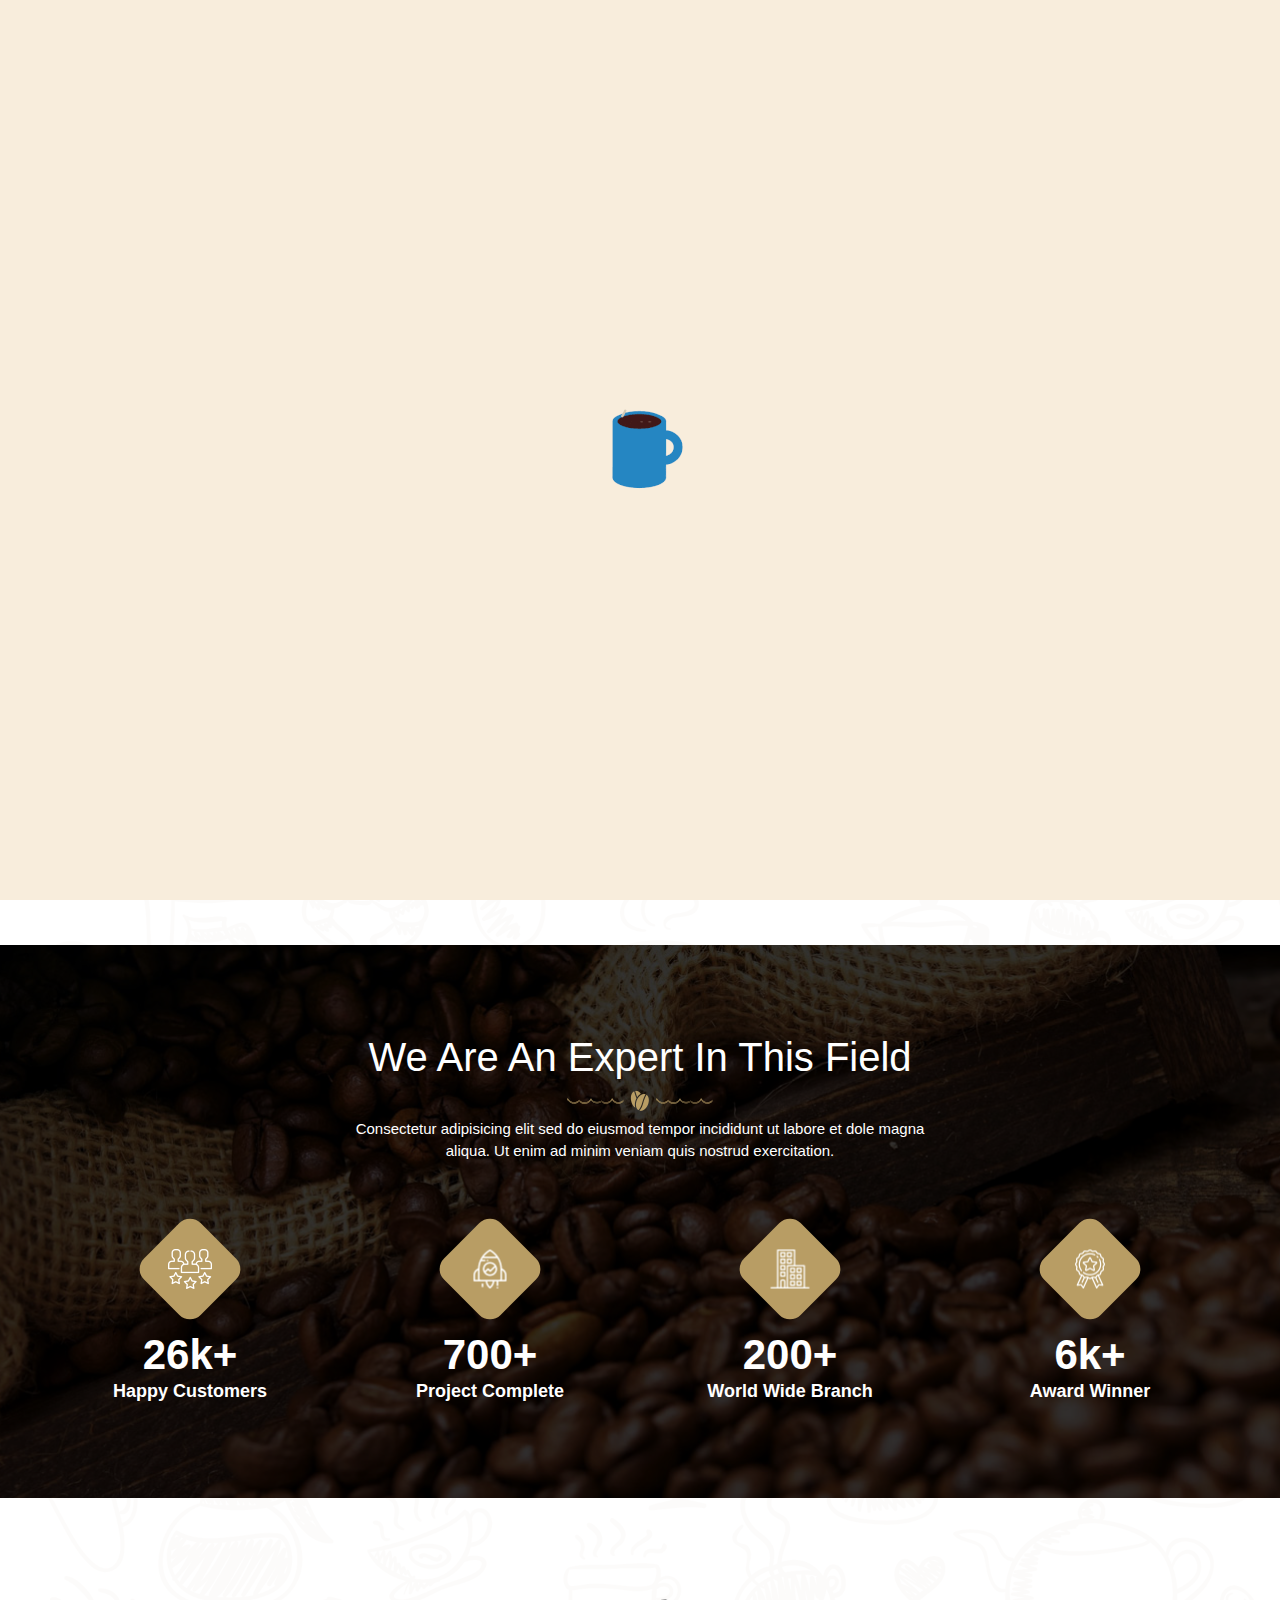
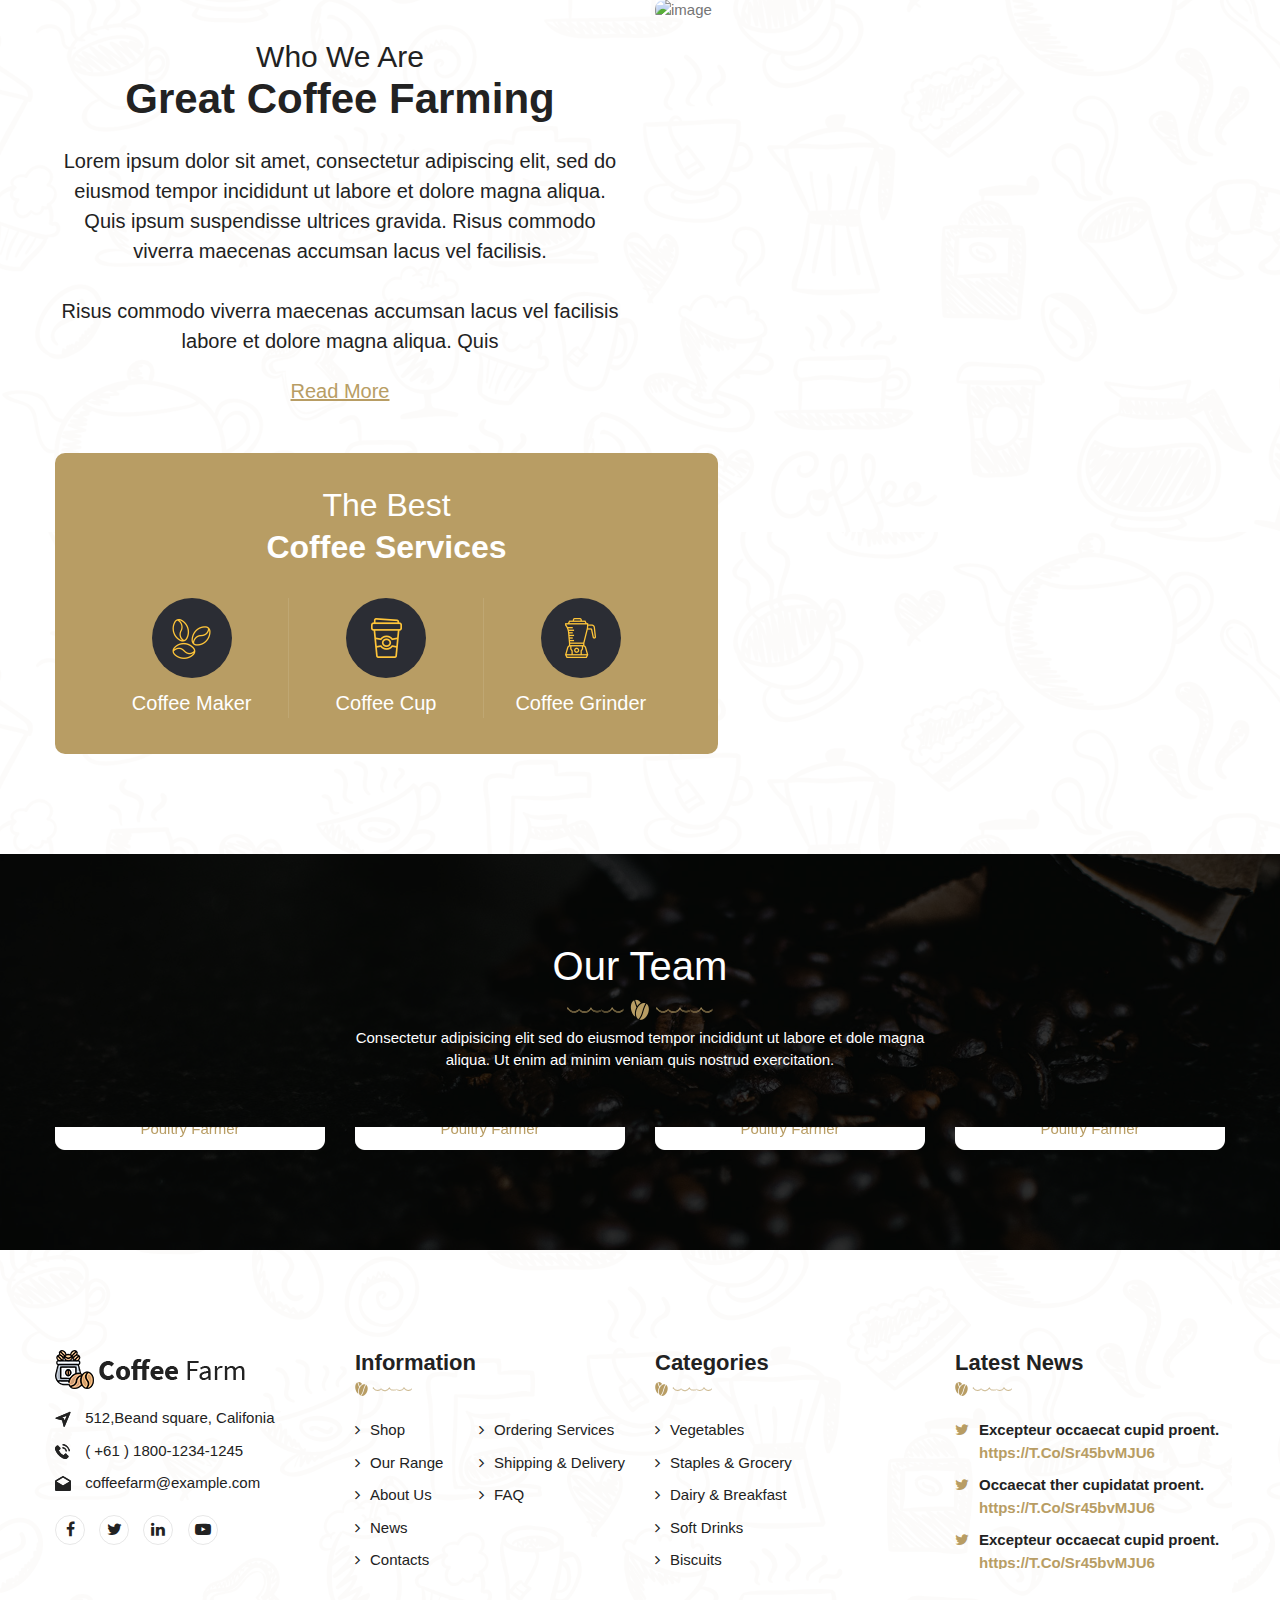
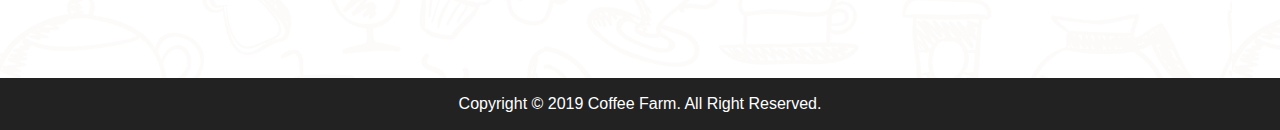
==== about.html @ 1d71ff70 "First commit site" ====
<!DOCTYPE html>
<!-- 
Template Name: Coffee Farm - Multipurpose Responsive HTML Template
Version: 1.0.0
-->
<!--[if IE 8]> <html lang="en" class="ie8 no-js"> <![endif]-->
<!--[if IE 9]> <html lang="en" class="ie9 no-js"> <![endif]-->
<!--[if !IE]><!-->
<html lang="en">
<!--<![endif]-->
<!-- Begin Head --> 
<head>
    <title>Coffee Farm - Multipurpose Responsive HTML Template</title>
    <meta charset="utf-8">
    <meta content="width=device-width, initial-scale=1.0" name="viewport">
    <meta name="description" content="">
    <meta name="keywords" content="">
    <meta name="author" content="">
    <meta name="MobileOptimized" content="320">
    <!--Start Style -->
    <link rel="stylesheet" type="text/css" href="css/bootstrap.min.css">
    <link rel="stylesheet" type="text/css" href="css/font.css">
    <link rel="stylesheet" type="text/css" href="css/font-awesome.min.css">
    <link rel="stylesheet" type="text/css" href="css/swiper.min.css">
    <link rel="stylesheet" type="text/css" href="css/magnific-popup.css">
    <link rel="stylesheet" type="text/css" href="css/layers.css">
    <link rel="stylesheet" type="text/css" href="css/navigation.css">
    <link rel="stylesheet" type="text/css" href="css/settings.css">
    <link rel="stylesheet" type="text/css" href="css/range.css">
    <link rel="stylesheet" type="text/css" href="css/nice-select.css">
    <link rel="stylesheet" type="text/css" href="css/style.css">
    <!-- Favicon Link -->
    <link rel="shortcut icon" type="image/png" href="images/favicon.png">
</head>
<body>
	<div class="preloader_wrapper">
		<div class="preloader_inner">
			<img src="images/preloader.gif" alt="image" />
		</div>
	</div>
<div class="clv_main_wrapper index_v6">
	<div class="header4_wrapper">
		<div class="container">
			<div class="clv_header4">
				<div class="row">
					<div class="col-lg-2 col-md-2">
						<div class="clv_left_header">
							<div class="clv_logo">
								<a href="index.html"><img src="images/logo.png" alt="Coffee Farm" /></a>
							</div>
						</div>
					</div>
					<div class="col-lg-10 col-md-10">
						<div class="clv_right_header">
							<div class="clv_menu">
								<div class="clv_menu_nav">
									<ul>
										<li><a href="index.html">home</a></li>
										<li><a href="about.html">about us</a></li>
										<li><a href="service.html">services</a></li>
										<li><a href="gallery.html">gallery</a></li>
										<li>
											<a href="javascript:;">blog</a>
											<ul>
												<li><a href="blog.html">blog</a></li>
												<li><a href="blog_single.html">blog single</a></li>
											</ul>
										</li>
										<li>
											<a href="javascript:;">pages</a>
											<ul>
												<li><a href="profile.html">profile</a></li>
												<li><a href="products.html">products</a></li>
												<li><a href="product_single.html">product single</a></li>
												<li><a href="checkout.html">checkout</a></li>
												<li><a href="cart_single.html">my cart</a></li>
												<li><a href="404.html">404</a></li>
											</ul>
										</li>
										<li><a href="contact.html">contact us</a></li>
									</ul>
								</div>
								<div class="cart_nav">
									<ul>
										<li>
											<a class="search_toggle" href="javascript:;"><i class="fa fa-search" aria-hidden="true"></i></a>
										</li>
										<li>
											<a class="cart_toggle" href="javascript:;">
												<svg 
												 xmlns="http://www.w3.org/2000/svg"
												 xmlns:xlink="http://www.w3.org/1999/xlink"
												 width="18px" height="20px">
												<path fill-rule="evenodd"  fill="rgb(255, 255, 255)"
												 d="M16.712,5.566 C16.682,5.244 16.404,4.997 16.071,4.997 L12.857,4.997 L12.857,3.747 C12.857,1.678 11.127,-0.004 9.000,-0.004 C6.873,-0.004 5.143,1.678 5.143,3.747 L5.143,4.997 L1.928,4.997 C1.595,4.997 1.318,5.244 1.288,5.566 L0.002,19.315 C-0.014,19.490 0.046,19.664 0.168,19.793 C0.290,19.923 0.462,19.997 0.643,19.997 L17.357,19.997 C17.538,19.997 17.710,19.923 17.832,19.793 C17.952,19.664 18.014,19.490 17.997,19.315 L16.712,5.566 ZM6.428,3.747 C6.428,2.367 7.582,1.247 9.000,1.247 C10.417,1.247 11.571,2.367 11.571,3.747 L11.571,4.997 L6.428,4.997 L6.428,3.747 ZM1.347,18.745 L2.515,6.247 L5.143,6.247 L5.143,7.670 C4.759,7.887 4.500,8.286 4.500,8.746 C4.500,9.436 5.076,9.996 5.786,9.996 C6.495,9.996 7.071,9.436 7.071,8.746 C7.071,8.286 6.812,7.887 6.428,7.670 L6.428,6.247 L11.571,6.247 L11.571,7.670 C11.188,7.887 10.928,8.284 10.928,8.746 C10.928,9.436 11.505,9.996 12.214,9.996 C12.924,9.996 13.500,9.436 13.500,8.746 C13.500,8.286 13.240,7.887 12.857,7.670 L12.857,6.247 L15.484,6.247 L16.653,18.745 L1.347,18.745 Z"/>
												</svg>
												<span>12</span>
											</a>
											<div class="clv_cart_box">
												<div class="cart_section">
													<p>you have <span>3</span> items in your cart</p>
													<ul>
														<li>
															<div class="cart_block">
																<img src="../images/not_fount/60x60" alt="image" />
															</div>
															<div class="cart_block">
																<h5>Fresh Meat</h5>
																<div class="item_quantity">
																	<a href="javascript:;" class="quantity_minus" >-</a>
																	<input type="text" value="1" class="quantity" disabled />
																	<a href="javascript:;" class="quantity_plus" >+</a>
																</div>
															</div>
															<div class="cart_block">
																<h4><span><i class="fa fa-usd" aria-hidden="true"></i></span> 43</h4>
															</div>
														</li>
														<li>
															<div class="cart_block">
																<img src="../images/not_fount/60x60" alt="image" />
															</div>
															<div class="cart_block">
																<h5>Dairy Milk</h5>
																<div class="item_quantity">
																	<a href="javascript:;" class="quantity_minus" >-</a>
																	<input type="text" value="1" class="quantity" disabled />
																	<a href="javascript:;" class="quantity_plus" >+</a>
																</div>
															</div>
															<div class="cart_block">
																<h4><span><i class="fa fa-usd" aria-hidden="true"></i></span> 14</h4>
															</div>
														</li>
														<li>
															<h3>total</h3>
															<h4><span><i class="fa fa-usd" aria-hidden="true"></i></span> 54</h4>
														</li>
													</ul>
												</div>
												<a href="javascript:;" class="cart_action_btn">check out</a>
											</div>
										</li>
										<li class="menu_toggle">
											<span>
												<?xml version="1.0" encoding="iso-8859-1"?>
												<svg version="1.1"  xmlns="http://www.w3.org/2000/svg" xmlns:xlink="http://www.w3.org/1999/xlink" x="0px" y="0px"
													 viewBox="0 0 53 53" style="enable-background:new 0 0 53 53;" xml:space="preserve" width="20px" height="20px">
												<g>
													<g>
														<path d="M2,13.5h49c1.104,0,2-0.896,2-2s-0.896-2-2-2H2c-1.104,0-2,0.896-2,2S0.896,13.5,2,13.5z"/>
														<path d="M2,28.5h49c1.104,0,2-0.896,2-2s-0.896-2-2-2H2c-1.104,0-2,0.896-2,2S0.896,28.5,2,28.5z"/>
														<path d="M2,43.5h49c1.104,0,2-0.896,2-2s-0.896-2-2-2H2c-1.104,0-2,0.896-2,2S0.896,43.5,2,43.5z"/>
													</g>
												</g>
												</svg>
											</span>
										</li>
									</ul>
								</div>
								<a href="javascript:;" class="clv_btn">appointment</a>
							</div>
						</div>
					</div>
				</div>
			</div>
		</div>
	</div>
		<!--Breadcrumb-->
		<div class="breadcrumb_wrapper">
			<div class="container">
				<div class="row justify-content-center">
					<div class="col-md-4">
						<div class="breadcrumb_inner">
							<h3>about us</h3>
						</div>
					</div>
				</div>
			</div>
			<div class="breadcrumb_block">
				<ul>
					<li><a href="index.html">home</a></li>
					<li>about us</li>
				</ul>
			</div>
		</div>
	
	<!--About-->
	<div class="coffee_about_wrapper clv_section">
		<div class="container">
			<div class="row">
				<div class="col-md-6 col-lg-6">
					<div class="coffee_about_image"><img src="../images/not_fount/570x600" alt="image" /></div>
				</div>
				<div class="col-md-6 col-lg-6">
					<div class="coffee_about_content">
						<h6>about</h6>
						<h5>coffee farming</h5>
						<p>Lorem ipsum dolor sit amet, consectetur adipiscing elit, sed do eiusmod tempor incididunt ut labore et dolore magna aliqua. Quis ipsum suspendisse ultrices gravida. Risus commodo viverra maecenas accumsan lacus vel facilisis. </p>
						<a href="javascript:;">read more</a>
						<img src="../images/not_fount/239x309" alt="image" />
					</div>
				</div>
			</div>
		</div>
	</div>
	<!--Counter Section-->
	<div class="clv_counter_wrapper clv_section">
		<div class="container">
			<div class="row justify-content-center">
				<div class="col-lg-6 col-md-6">
					<div class="clv_heading white_heading">
						<h3>we are an expert in this field</h3>
						<div class="clv_underline"><img src="images/coffee_underline.png" alt="image" /></div>
						<p>Consectetur adipisicing elit sed do eiusmod tempor incididunt ut labore et dole magna aliqua. Ut enim ad minim veniam quis nostrud exercitation.</p>
					</div>
				</div>
			</div>
			<div class="counter_section">
				<div class="row">
					<div class="col-lg-3 col-md-3">
						<div class="counter_block">
							<div class="counter_img">
								<span class="red_bg"><img src="images/counter_customer.png" alt="image" class="img-fluid" /></span>
							</div>
							<div class="counter_text">
								<h4><span class="count_no" data-to="26" data-speed="3000">26</span><span>k+</span></h4>
								<h5>happy customers</h5>
							</div>
						</div>
					</div>
					<div class="col-lg-3 col-md-3">
						<div class="counter_block">
							<div class="counter_img">
								<span class="yellow_bg"><img src="images/counter_project.png" alt="image" class="img-fluid" /></span>
							</div>
							<div class="counter_text">
								<h4><span class="count_no" data-to="700" data-speed="3000">700</span><span>+</span></h4>
								<h5>project complete</h5>
							</div>
						</div>
					</div>
					<div class="col-lg-3 col-md-3">
						<div class="counter_block">
							<div class="counter_img">
								<span class="orange_bg"><img src="images/counter_branch.png" alt="image" class="img-fluid" /></span>
							</div>
							<div class="counter_text">
								<h4><span class="count_no" data-to="200" data-speed="3000">200</span><span>+</span></h4>
								<h5>world wide branch</h5>
							</div>
						</div>
					</div>
					<div class="col-lg-3 col-md-3">
						<div class="counter_block">
							<div class="counter_img">
								<span class="blue_bg"><img src="images/counter_winner.png" alt="image" class="img-fluid" /></span>
							</div>
							<div class="counter_text">
								<h4><span class="count_no" data-to="6" data-speed="3000">6</span><span>k+</span></h4>
								<h5>award winner</h5>
							</div>
						</div>
					</div>
				</div>
			</div>
		</div>
	</div>
	<!--Services-->
	<div class="coffee_service_wrapper clv_section">
		<div class="container">
			<div class="row">
				<div class="col-md-6 col-lg-6">
					<div class="coffee_service_content">
						<h6>who we are</h6>
						<h5>great coffee farming</h5>
						<p class="mb_4">Lorem ipsum dolor sit amet, consectetur adipiscing elit, sed do eiusmod tempor incididunt ut labore et dolore magna aliqua. Quis ipsum suspendisse ultrices gravida. Risus commodo viverra maecenas accumsan lacus vel facilisis. </p>
						<p>Risus commodo viverra maecenas accumsan lacus vel facilisis labore et dolore magna aliqua. Quis</p>
						<a href="javascript:;">read more</a>
						<div class="coffee_service_section">
							<h3>the best</h3>
							<h4>coffee services</h4>
							<div class="coffee_service_block">
								<div class="service_icon">
									<span><img src="images/coffee_icon1.png" alt="image" /></span>
									<h3>coffee maker</h3>
								</div>
								<div class="service_icon">
									<span><img src="images/coffee_icon2.png" alt="image" /></span>
									<h3>coffee cup</h3>
								</div>
								<div class="service_icon">
									<span><img src="images/coffee_icon3.png" alt="image" /></span>
									<h3>coffee grinder</h3>
								</div>
							</div>
						</div>
					</div>
				</div>
				<div class="col-md-6 col-lg-6">
					<div class="coffee_service_image">
						<img src="../images/not_fount/570x600" alt="image" />
					</div>
				</div>
			</div>
		</div>
	</div>
	<!--Team-->
	<div class="dairy_team_wrapper clv_section">
		<div class="container">
			<div class="row justify-content-center">
				<div class="col-lg-6 col-md-6">
					<div class="clv_heading white_heading">
						<h3>our team</h3>
						<div class="clv_underline"><img src="images/coffee_underline.png" alt="image" /></div>
						<p>Consectetur adipisicing elit sed do eiusmod tempor incididunt ut labore et dole magna aliqua. Ut enim ad minim veniam quis nostrud exercitation.</p>
					</div>
				</div>
			</div>
			<div class="row">
				<div class="col-lg-12 col-md-12">
					<div class="dairy_team_slider">
						<div class="swiper-container">
							<div class="swiper-wrapper">
								<div class="swiper-slide">
									<div class="team_slide">
										<div class="team_image">
											<img src="../images/not_fount/270x360" alt="image" class="img-fluid" />
										</div>
										<div class="coffee_team_details">
											<span class="call_icon">
												<!--?xml version="1.0" encoding="iso-8859-1"?-->
												<svg version="1.1"  xmlns="http://www.w3.org/2000/svg" xmlns:xlink="http://www.w3.org/1999/xlink" x="0px" y="0px" viewBox="0 0 480.56 480.56" style="enable-background:new 0 0 480.56 480.56;" xml:space="preserve" width="20px" height="20px">
												<g>
													<g>
														<path style="fill:#222222;" d="M365.354,317.9c-15.7-15.5-35.3-15.5-50.9,0c-11.9,11.8-23.8,23.6-35.5,35.6c-3.2,3.3-5.9,4-9.8,1.8
															c-7.7-4.2-15.9-7.6-23.3-12.2c-34.5-21.7-63.4-49.6-89-81c-12.7-15.6-24-32.3-31.9-51.1c-1.6-3.8-1.3-6.3,1.8-9.4
															c11.9-11.5,23.5-23.3,35.2-35.1c16.3-16.4,16.3-35.6-0.1-52.1c-9.3-9.4-18.6-18.6-27.9-28c-9.6-9.6-19.1-19.3-28.8-28.8
															c-15.7-15.3-35.3-15.3-50.9,0.1c-12,11.8-23.5,23.9-35.7,35.5c-11.3,10.7-17,23.8-18.2,39.1c-1.9,24.9,4.2,48.4,12.8,71.3
															c17.6,47.4,44.4,89.5,76.9,128.1c43.9,52.2,96.3,93.5,157.6,123.3c27.6,13.4,56.2,23.7,87.3,25.4c21.4,1.2,40-4.2,54.9-20.9
															c10.2-11.4,21.7-21.8,32.5-32.7c16-16.2,16.1-35.8,0.2-51.8C403.554,355.9,384.454,336.9,365.354,317.9z"></path>
														<path style="fill:#222222;" d="M346.254,238.2l36.9-6.3c-5.8-33.9-21.8-64.6-46.1-89c-25.7-25.7-58.2-41.9-94-46.9l-5.2,37.1
															c27.7,3.9,52.9,16.4,72.8,36.3C329.454,188.2,341.754,212,346.254,238.2z"></path>
														<path style="fill:#222222;" d="M403.954,77.8c-42.6-42.6-96.5-69.5-156-77.8l-5.2,37.1c51.4,7.2,98,30.5,134.8,67.2c34.9,34.9,57.8,79,66.1,127.5
															l36.9-6.3C470.854,169.3,444.354,118.3,403.954,77.8z"></path>
													</g>
												</g>
												</svg>
											</span>
											<h3>rouis r. weons</h3>
											<p>poultry farmer</p>
										</div>
									</div>
								</div>
								<div class="swiper-slide">
									<div class="team_slide">
										<div class="team_image">
											<img src="../images/not_fount/270x360" alt="image" class="img-fluid" />
										</div>
										<div class="coffee_team_details">
											<span class="call_icon">
												<!--?xml version="1.0" encoding="iso-8859-1"?-->
												<svg version="1.1"  xmlns="http://www.w3.org/2000/svg" xmlns:xlink="http://www.w3.org/1999/xlink" x="0px" y="0px" viewBox="0 0 480.56 480.56" style="enable-background:new 0 0 480.56 480.56;" xml:space="preserve" width="20px" height="20px">
												<g>
													<g>
														<path style="fill:#222222;" d="M365.354,317.9c-15.7-15.5-35.3-15.5-50.9,0c-11.9,11.8-23.8,23.6-35.5,35.6c-3.2,3.3-5.9,4-9.8,1.8
															c-7.7-4.2-15.9-7.6-23.3-12.2c-34.5-21.7-63.4-49.6-89-81c-12.7-15.6-24-32.3-31.9-51.1c-1.6-3.8-1.3-6.3,1.8-9.4
															c11.9-11.5,23.5-23.3,35.2-35.1c16.3-16.4,16.3-35.6-0.1-52.1c-9.3-9.4-18.6-18.6-27.9-28c-9.6-9.6-19.1-19.3-28.8-28.8
															c-15.7-15.3-35.3-15.3-50.9,0.1c-12,11.8-23.5,23.9-35.7,35.5c-11.3,10.7-17,23.8-18.2,39.1c-1.9,24.9,4.2,48.4,12.8,71.3
															c17.6,47.4,44.4,89.5,76.9,128.1c43.9,52.2,96.3,93.5,157.6,123.3c27.6,13.4,56.2,23.7,87.3,25.4c21.4,1.2,40-4.2,54.9-20.9
															c10.2-11.4,21.7-21.8,32.5-32.7c16-16.2,16.1-35.8,0.2-51.8C403.554,355.9,384.454,336.9,365.354,317.9z"></path>
														<path style="fill:#222222;" d="M346.254,238.2l36.9-6.3c-5.8-33.9-21.8-64.6-46.1-89c-25.7-25.7-58.2-41.9-94-46.9l-5.2,37.1
															c27.7,3.9,52.9,16.4,72.8,36.3C329.454,188.2,341.754,212,346.254,238.2z"></path>
														<path style="fill:#222222;" d="M403.954,77.8c-42.6-42.6-96.5-69.5-156-77.8l-5.2,37.1c51.4,7.2,98,30.5,134.8,67.2c34.9,34.9,57.8,79,66.1,127.5
															l36.9-6.3C470.854,169.3,444.354,118.3,403.954,77.8z"></path>
													</g>
												</g>
												</svg>
											</span>
											<h3>rouis r. weons</h3>
											<p>poultry farmer</p>
										</div>
									</div>
								</div>
								<div class="swiper-slide">
									<div class="team_slide">
										<div class="team_image">
											<img src="../images/not_fount/270x360" alt="image" class="img-fluid" />
										</div>
										<div class="coffee_team_details">
											<span class="call_icon">
												<!--?xml version="1.0" encoding="iso-8859-1"?-->
												<svg version="1.1"  xmlns="http://www.w3.org/2000/svg" xmlns:xlink="http://www.w3.org/1999/xlink" x="0px" y="0px" viewBox="0 0 480.56 480.56" style="enable-background:new 0 0 480.56 480.56;" xml:space="preserve" width="20px" height="20px">
												<g>
													<g>
														<path style="fill:#222222;" d="M365.354,317.9c-15.7-15.5-35.3-15.5-50.9,0c-11.9,11.8-23.8,23.6-35.5,35.6c-3.2,3.3-5.9,4-9.8,1.8
															c-7.7-4.2-15.9-7.6-23.3-12.2c-34.5-21.7-63.4-49.6-89-81c-12.7-15.6-24-32.3-31.9-51.1c-1.6-3.8-1.3-6.3,1.8-9.4
															c11.9-11.5,23.5-23.3,35.2-35.1c16.3-16.4,16.3-35.6-0.1-52.1c-9.3-9.4-18.6-18.6-27.9-28c-9.6-9.6-19.1-19.3-28.8-28.8
															c-15.7-15.3-35.3-15.3-50.9,0.1c-12,11.8-23.5,23.9-35.7,35.5c-11.3,10.7-17,23.8-18.2,39.1c-1.9,24.9,4.2,48.4,12.8,71.3
															c17.6,47.4,44.4,89.5,76.9,128.1c43.9,52.2,96.3,93.5,157.6,123.3c27.6,13.4,56.2,23.7,87.3,25.4c21.4,1.2,40-4.2,54.9-20.9
															c10.2-11.4,21.7-21.8,32.5-32.7c16-16.2,16.1-35.8,0.2-51.8C403.554,355.9,384.454,336.9,365.354,317.9z"></path>
														<path style="fill:#222222;" d="M346.254,238.2l36.9-6.3c-5.8-33.9-21.8-64.6-46.1-89c-25.7-25.7-58.2-41.9-94-46.9l-5.2,37.1
															c27.7,3.9,52.9,16.4,72.8,36.3C329.454,188.2,341.754,212,346.254,238.2z"></path>
														<path style="fill:#222222;" d="M403.954,77.8c-42.6-42.6-96.5-69.5-156-77.8l-5.2,37.1c51.4,7.2,98,30.5,134.8,67.2c34.9,34.9,57.8,79,66.1,127.5
															l36.9-6.3C470.854,169.3,444.354,118.3,403.954,77.8z"></path>
													</g>
												</g>
												</svg>
											</span>
											<h3>rouis r. weons</h3>
											<p>poultry farmer</p>
										</div>
									</div>
								</div>
								<div class="swiper-slide">
									<div class="team_slide">
										<div class="team_image">
											<img src="../images/not_fount/270x360" alt="image" class="img-fluid" />
										</div>
										<div class="coffee_team_details">
											<span class="call_icon">
												<!--?xml version="1.0" encoding="iso-8859-1"?-->
												<svg version="1.1"  xmlns="http://www.w3.org/2000/svg" xmlns:xlink="http://www.w3.org/1999/xlink" x="0px" y="0px" viewBox="0 0 480.56 480.56" style="enable-background:new 0 0 480.56 480.56;" xml:space="preserve" width="20px" height="20px">
												<g>
													<g>
														<path style="fill:#222222;" d="M365.354,317.9c-15.7-15.5-35.3-15.5-50.9,0c-11.9,11.8-23.8,23.6-35.5,35.6c-3.2,3.3-5.9,4-9.8,1.8
															c-7.7-4.2-15.9-7.6-23.3-12.2c-34.5-21.7-63.4-49.6-89-81c-12.7-15.6-24-32.3-31.9-51.1c-1.6-3.8-1.3-6.3,1.8-9.4
															c11.9-11.5,23.5-23.3,35.2-35.1c16.3-16.4,16.3-35.6-0.1-52.1c-9.3-9.4-18.6-18.6-27.9-28c-9.6-9.6-19.1-19.3-28.8-28.8
															c-15.7-15.3-35.3-15.3-50.9,0.1c-12,11.8-23.5,23.9-35.7,35.5c-11.3,10.7-17,23.8-18.2,39.1c-1.9,24.9,4.2,48.4,12.8,71.3
															c17.6,47.4,44.4,89.5,76.9,128.1c43.9,52.2,96.3,93.5,157.6,123.3c27.6,13.4,56.2,23.7,87.3,25.4c21.4,1.2,40-4.2,54.9-20.9
															c10.2-11.4,21.7-21.8,32.5-32.7c16-16.2,16.1-35.8,0.2-51.8C403.554,355.9,384.454,336.9,365.354,317.9z"></path>
														<path style="fill:#222222;" d="M346.254,238.2l36.9-6.3c-5.8-33.9-21.8-64.6-46.1-89c-25.7-25.7-58.2-41.9-94-46.9l-5.2,37.1
															c27.7,3.9,52.9,16.4,72.8,36.3C329.454,188.2,341.754,212,346.254,238.2z"></path>
														<path style="fill:#222222;" d="M403.954,77.8c-42.6-42.6-96.5-69.5-156-77.8l-5.2,37.1c51.4,7.2,98,30.5,134.8,67.2c34.9,34.9,57.8,79,66.1,127.5
															l36.9-6.3C470.854,169.3,444.354,118.3,403.954,77.8z"></path>
													</g>
												</g>
												</svg>
											</span>
											<h3>rouis r. weons</h3>
											<p>poultry farmer</p>
										</div>
									</div>
								</div>
								<div class="swiper-slide">
									<div class="team_slide">
										<div class="team_image">
											<img src="../images/not_fount/270x360" alt="image" class="img-fluid" />
										</div>
										<div class="coffee_team_details">
											<span class="call_icon">
												<!--?xml version="1.0" encoding="iso-8859-1"?-->
												<svg version="1.1"  xmlns="http://www.w3.org/2000/svg" xmlns:xlink="http://www.w3.org/1999/xlink" x="0px" y="0px" viewBox="0 0 480.56 480.56" style="enable-background:new 0 0 480.56 480.56;" xml:space="preserve" width="20px" height="20px">
												<g>
													<g>
														<path style="fill:#222222;" d="M365.354,317.9c-15.7-15.5-35.3-15.5-50.9,0c-11.9,11.8-23.8,23.6-35.5,35.6c-3.2,3.3-5.9,4-9.8,1.8
															c-7.7-4.2-15.9-7.6-23.3-12.2c-34.5-21.7-63.4-49.6-89-81c-12.7-15.6-24-32.3-31.9-51.1c-1.6-3.8-1.3-6.3,1.8-9.4
															c11.9-11.5,23.5-23.3,35.2-35.1c16.3-16.4,16.3-35.6-0.1-52.1c-9.3-9.4-18.6-18.6-27.9-28c-9.6-9.6-19.1-19.3-28.8-28.8
															c-15.7-15.3-35.3-15.3-50.9,0.1c-12,11.8-23.5,23.9-35.7,35.5c-11.3,10.7-17,23.8-18.2,39.1c-1.9,24.9,4.2,48.4,12.8,71.3
															c17.6,47.4,44.4,89.5,76.9,128.1c43.9,52.2,96.3,93.5,157.6,123.3c27.6,13.4,56.2,23.7,87.3,25.4c21.4,1.2,40-4.2,54.9-20.9
															c10.2-11.4,21.7-21.8,32.5-32.7c16-16.2,16.1-35.8,0.2-51.8C403.554,355.9,384.454,336.9,365.354,317.9z"></path>
														<path style="fill:#222222;" d="M346.254,238.2l36.9-6.3c-5.8-33.9-21.8-64.6-46.1-89c-25.7-25.7-58.2-41.9-94-46.9l-5.2,37.1
															c27.7,3.9,52.9,16.4,72.8,36.3C329.454,188.2,341.754,212,346.254,238.2z"></path>
														<path style="fill:#222222;" d="M403.954,77.8c-42.6-42.6-96.5-69.5-156-77.8l-5.2,37.1c51.4,7.2,98,30.5,134.8,67.2c34.9,34.9,57.8,79,66.1,127.5
															l36.9-6.3C470.854,169.3,444.354,118.3,403.954,77.8z"></path>
													</g>
												</g>
												</svg>
											</span>
											<h3>rouis r. weons</h3>
											<p>poultry farmer</p>
										</div>
									</div>
								</div>
							</div>
						</div>
						<!-- Add Arrows -->
						<span class="slider_arrow team_left left_arrow">
							<svg 
							 xmlns="http://www.w3.org/2000/svg"
							 xmlns:xlink="http://www.w3.org/1999/xlink"
							 width="10px" height="20px">
							<path fill-rule="evenodd"  fill="rgb(226, 226, 226)"
							 d="M0.272,10.703 L8.434,19.703 C8.792,20.095 9.372,20.095 9.731,19.703 C10.089,19.308 10.089,18.668 9.731,18.274 L2.217,9.990 L9.730,1.706 C10.089,1.310 10.089,0.672 9.730,0.277 C9.372,-0.118 8.791,-0.118 8.433,0.277 L0.271,9.274 C-0.082,9.666 -0.082,10.315 0.272,10.703 Z"/>
							</svg>
						</span>
						<span class="slider_arrow team_right right_arrow">
							<svg 
							 xmlns="http://www.w3.org/2000/svg"
							 xmlns:xlink="http://www.w3.org/1999/xlink"
							 width="10px" height="20px">
							<path fill-rule="evenodd"  fill="rgb(226, 226, 226)"
							 d="M9.728,10.703 L1.566,19.703 C1.208,20.095 0.627,20.095 0.268,19.703 C-0.090,19.308 -0.090,18.668 0.268,18.274 L7.783,9.990 L0.269,1.706 C-0.089,1.310 -0.089,0.672 0.269,0.277 C0.627,-0.118 1.209,-0.118 1.567,0.277 L9.729,9.274 C10.081,9.666 10.081,10.315 9.728,10.703 Z"/>
							</svg>
						</span>
					</div>
				</div>
			</div>
		</div>
	</div>
		<!--Footer-->
	<div class="clv_footer_wrapper clv_section">
		<div class="container">
			<div class="row">
				<div class="col-md-3 col-lg-3">
					<div class="footer_block">
						<div class="footer_logo"><a href="javascript:;"><img src="images/footer_logo.png" alt="image" /></a></div>
						<p><span><svg 
								 xmlns="http://www.w3.org/2000/svg"
								 xmlns:xlink="http://www.w3.org/1999/xlink"
								 width="16px" height="16px">
								<defs>
								<filter id="Filter_0">
									<feFlood flood-color="#222222" flood-opacity="1" result="floodOut" />
									<feComposite operator="atop" in="floodOut" in2="SourceGraphic" result="compOut" />
									<feBlend mode="normal" in="compOut" in2="SourceGraphic" />
								</filter>

								</defs>
								<g filter="url(#Filter_0)">
								<path fill-rule="evenodd"  fill="#222222"
								 d="M14.873,0.856 C14.815,0.856 14.700,0.856 14.643,0.913 L0.850,6.660 C0.620,6.776 0.505,6.948 0.505,7.176 C0.505,7.465 0.677,7.695 0.965,7.752 L6.942,9.189 C7.057,9.189 7.114,9.305 7.172,9.419 L8.608,15.396 C8.666,15.626 8.896,15.855 9.183,15.855 C9.413,15.855 9.643,15.683 9.700,15.511 L15.447,1.718 C15.447,1.660 15.505,1.603 15.505,1.488 C15.447,1.085 15.217,0.856 14.873,0.856 ZM9.355,8.902 L9.068,7.695 C9.011,7.465 8.838,7.350 8.666,7.292 L7.459,7.005 C7.172,6.948 7.172,6.545 7.401,6.487 L11.022,4.993 C11.252,4.878 11.482,5.109 11.424,5.395 L9.930,9.017 C9.758,9.189 9.413,9.131 9.355,8.902 Z"/>
								</g>
								</svg></span> 512,Beand square, Califonia</p>
						<p><span><svg 
								 xmlns="http://www.w3.org/2000/svg"
								 xmlns:xlink="http://www.w3.org/1999/xlink"
								 width="16px" height="15px">
								
								<g filter="url(#Filter_0)">
								<path fill-rule="evenodd" fill="#222222"
								 d="M13.866,7.235 C13.607,5.721 12.892,4.344 11.802,3.254 C10.653,2.108 9.197,1.381 7.592,1.156 L7.755,-0.002 C9.613,0.257 11.296,1.096 12.626,2.427 C13.888,3.692 14.716,5.284 15.019,7.039 L13.866,7.235 ZM10.537,4.459 C11.296,5.222 11.796,6.181 11.977,7.238 L10.824,7.436 C10.684,6.617 10.300,5.874 9.713,5.287 C9.091,4.666 8.304,4.276 7.439,4.155 L7.601,2.996 C8.719,3.151 9.734,3.657 10.537,4.459 ZM4.909,8.182 C5.709,9.162 6.611,10.033 7.689,10.711 C7.920,10.854 8.176,10.960 8.417,11.092 C8.538,11.160 8.623,11.139 8.723,11.035 C9.088,10.661 9.460,10.293 9.831,9.924 C10.318,9.440 10.931,9.440 11.421,9.924 C12.017,10.516 12.614,11.110 13.207,11.707 C13.704,12.207 13.701,12.818 13.201,13.324 C12.864,13.665 12.505,13.989 12.186,14.345 C11.721,14.866 11.140,15.035 10.472,14.997 C9.500,14.944 8.607,14.623 7.745,14.205 C5.831,13.275 4.194,11.985 2.823,10.355 C1.808,9.150 0.971,7.834 0.422,6.355 C0.153,5.639 -0.038,4.906 0.022,4.129 C0.059,3.651 0.237,3.242 0.590,2.907 C0.971,2.546 1.330,2.168 1.705,1.800 C2.192,1.319 2.804,1.319 3.295,1.797 C3.598,2.093 3.894,2.396 4.194,2.696 C4.485,2.988 4.775,3.277 5.065,3.570 C5.578,4.085 5.578,4.684 5.069,5.197 C4.703,5.565 4.341,5.933 3.969,6.293 C3.873,6.390 3.863,6.468 3.913,6.586 C4.160,7.173 4.513,7.694 4.909,8.182 Z"/>
								</g>
								</svg></span> ( +61 ) 1800-1234-1245</p>
						<p><span><svg 
							 xmlns="http://www.w3.org/2000/svg"
							 xmlns:xlink="http://www.w3.org/1999/xlink"
							 width="16px" height="16px">
							<defs>
							<filter id="Filter_0">
								<feFlood flood-color="#222222" flood-opacity="1" result="floodOut" />
								<feComposite operator="atop" in="floodOut" in2="SourceGraphic" result="compOut" />
								<feBlend mode="normal" in="compOut" in2="SourceGraphic" />
							</filter>

							</defs>
							<g filter="url(#Filter_0)">
							<path fill-rule="evenodd"  fill="#222222"
							 d="M16.000,5.535 C16.000,4.982 15.680,4.507 15.280,4.191 L8.000,-0.002 L0.720,4.191 C0.320,4.507 0.000,4.982 0.000,5.535 L0.000,13.447 C0.000,14.317 0.720,15.028 1.600,15.028 L14.400,15.028 C15.280,15.028 16.000,14.317 16.000,13.447 L16.000,5.535 ZM8.000,9.491 L1.360,5.376 L8.000,1.579 L14.640,5.376 L8.000,9.491 Z"/>
							</g>
							</svg></span> coffeefarm@example.com</p>
						<ul class="agri_social_links">
							<li><a href="javascript:;"><span><i class="fa fa-facebook" aria-hidden="true"></i></span></a></li>
							<li><a href="javascript:;"><span><i class="fa fa-twitter" aria-hidden="true"></i></span></a></li>
							<li><a href="javascript:;"><span><i class="fa fa-linkedin" aria-hidden="true"></i></span></a></li>
							<li><a href="javascript:;"><span><i class="fa fa-youtube-play" aria-hidden="true"></i></span></a></li>
						</ul>
					</div>
				</div>
				<div class="col-md-3 col-lg-3">
					<div class="footer_block">
						<div class="footer_heading">
							<h4>information</h4>
							<img src="images/coffee_underline2.png" alt="image" />
						</div>
						<ul class="useful_links">
							<li><a href="javascript:;"><span><i class="fa fa-angle-right" aria-hidden="true"></i></span>Shop</a></li>
							<li><a href="javascript:;"><span><i class="fa fa-angle-right" aria-hidden="true"></i></span>Our Range</a></li>
							<li><a href="javascript:;"><span><i class="fa fa-angle-right" aria-hidden="true"></i></span>About Us</a></li>
							<li><a href="javascript:;"><span><i class="fa fa-angle-right" aria-hidden="true"></i></span>News</a></li>
							<li><a href="javascript:;"><span><i class="fa fa-angle-right" aria-hidden="true"></i></span>Contacts </a></li>
						</ul>
						<ul class="useful_links float">
							<li><a href="javascript:;"><span><i class="fa fa-angle-right" aria-hidden="true"></i></span>Ordering Services</a></li>
							<li><a href="javascript:;"><span><i class="fa fa-angle-right" aria-hidden="true"></i></span>Shipping & Delivery</a></li>
							<li><a href="javascript:;"><span><i class="fa fa-angle-right" aria-hidden="true"></i></span>FAQ</a></li>
						</ul>
					</div>
				</div>
				<div class="col-md-3 col-lg-3">
					<div class="footer_block">
						<div class="footer_heading">
							<h4>categories</h4>
							<img src="images/coffee_underline2.png" alt="image" />
						</div>
						<ul class="useful_links">
							<li><a href="javascript:;"><span><i class="fa fa-angle-right" aria-hidden="true"></i></span>Vegetables</a></li>
							<li><a href="javascript:;"><span><i class="fa fa-angle-right" aria-hidden="true"></i></span>Staples & Grocery</a></li>
							<li><a href="javascript:;"><span><i class="fa fa-angle-right" aria-hidden="true"></i></span>Dairy & Breakfast</a></li>
							<li><a href="javascript:;"><span><i class="fa fa-angle-right" aria-hidden="true"></i></span>Soft Drinks</a></li>
							<li><a href="javascript:;"><span><i class="fa fa-angle-right" aria-hidden="true"></i></span>Biscuits</a></li>
						</ul>
					</div>
				</div>
				<div class="col-md-3 col-lg-3">
					<div class="footer_block">
						<div class="footer_heading">
							<h4>latest news</h4>
							<img src="images/coffee_underline2.png" alt="image" />
						</div>
						<div class="footer_post_section">
							<div class="footer_post_slide">
								<span><i class="fa fa-twitter" aria-hidden="true"></i></span>
								<div class="blog_links">
									<p>Excepteur occaecat cupid proent.</p>
									<a href="javascript:;">https://T.Co/Sr45bvMJU6</a>
								</div>
							</div>
							<div class="footer_post_slide">
								<span><i class="fa fa-twitter" aria-hidden="true"></i></span>
								<div class="blog_links">
									<p>Occaecat ther cupidatat proent.</p>
									<a href="javascript:;">https://T.Co/Sr45bvMJU6</a>
								</div>
							</div>
							<div class="footer_post_slide">
								<span><i class="fa fa-twitter" aria-hidden="true"></i></span>
								<div class="blog_links">
									<p>Excepteur occaecat cupid proent.</p>
									<a href="javascript:;">https://T.Co/Sr45bvMJU6</a>
								</div>
							</div>
							<div class="footer_post_slide">
								<span><i class="fa fa-twitter" aria-hidden="true"></i></span>
								<div class="blog_links">
									<p>Excepteur occaecat cupid proent.</p>
									<a href="javascript:;">https://T.Co/Sr45bvMJU6</a>
								</div>
							</div>
							<div class="footer_post_slide">
								<span><i class="fa fa-twitter" aria-hidden="true"></i></span>
								<div class="blog_links">
									<p>Occaecat ther cupidatat proent.</p>
									<a href="javascript:;">https://T.Co/Sr45bvMJU6</a>
								</div>
							</div>
							<div class="footer_post_slide">
								<span><i class="fa fa-twitter" aria-hidden="true"></i></span>
								<div class="blog_links">
									<p>Excepteur occaecat cupid proent.</p>
									<a href="javascript:;">https://T.Co/Sr45bvMJU6</a>
								</div>
							</div>
						</div>
					</div>
				</div>
			</div>
		</div>
	</div>
	<!--Copyright-->
	<div class="clv_copyright_wrapper">
		<p>copyright &copy; 2019 <a href="javascript:;">Coffee Farm.</a> all right reserved.</p>
	</div>
		
		<!--Popup-->
		<div class="search_box">
			<div class="search_block">
				<h3>Explore more with us</h3>
				<div class="search_field">
					<input type="search" placeholder="Search Here" />
					<a href="javascript:;">search</a>
				</div>
			</div>
			<span class="search_close">
				<?xml version="1.0" encoding="iso-8859-1"?>
				<svg version="1.1"  xmlns="http://www.w3.org/2000/svg" xmlns:xlink="http://www.w3.org/1999/xlink" x="0px" y="0px"
					 viewBox="0 0 47.971 47.971" style="enable-background:new 0 0 47.971 47.971;" xml:space="preserve"  width="30px" height="30px">
				<g>
					<path style="fill:#b89d64;" d="M28.228,23.986L47.092,5.122c1.172-1.171,1.172-3.071,0-4.242c-1.172-1.172-3.07-1.172-4.242,0L23.986,19.744L5.121,0.88
						c-1.172-1.172-3.07-1.172-4.242,0c-1.172,1.171-1.172,3.071,0,4.242l18.865,18.864L0.879,42.85c-1.172,1.171-1.172,3.071,0,4.242
						C1.465,47.677,2.233,47.97,3,47.97s1.535-0.293,2.121-0.879l18.865-18.864L42.85,47.091c0.586,0.586,1.354,0.879,2.121,0.879
						s1.535-0.293,2.121-0.879c1.172-1.171,1.172-3.071,0-4.242L28.228,23.986z"/>
				</g>
				</svg>
			</span>
		</div>
		<!--Payment Success Popup-->
		<div class="success_wrapper">
			<div class="success_inner">
				<div class="success_img"><img src="images/success.png" alt=""></div>
				<h3>payment success</h3>
				<img src="images/clv_underline.png" alt="">
				<p>Your order has been successfully processed! Please direct any questions you have to the store owner. Thanks for shopping</p>
				<a href="javascript:;" class="clv_btn">continue browsing</a>
				<span class="success_close">
					<?xml version="1.0" encoding="iso-8859-1"?>
					<svg version="1.1"  xmlns="http://www.w3.org/2000/svg" xmlns:xlink="http://www.w3.org/1999/xlink" x="0px" y="0px"
							viewBox="0 0 212.982 212.982" style="enable-background:new 0 0 212.982 212.982;" xml:space="preserve" width="11px" height="11px" >
					<g>
						<path fill="#b89d64" style="fill-rule:evenodd;clip-rule:evenodd;" d="M131.804,106.491l75.936-75.936c6.99-6.99,6.99-18.323,0-25.312
							c-6.99-6.99-18.322-6.99-25.312,0l-75.937,75.937L30.554,5.242c-6.99-6.99-18.322-6.99-25.312,0c-6.989,6.99-6.989,18.323,0,25.312
							l75.937,75.936L5.242,182.427c-6.989,6.99-6.989,18.323,0,25.312c6.99,6.99,18.322,6.99,25.312,0l75.937-75.937l75.937,75.937
							c6.989,6.99,18.322,6.99,25.312,0c6.99-6.99,6.99-18.322,0-25.312L131.804,106.491z"/>
					</g>
					</svg>
				</span>
			</div>
		</div>
		<!--Thank You Popup-->
		<div class="thankyou_wrapper">
			<div class="thankyou_inner">
				<div class="thankyou_img"><img src="images/thankyou.png" alt=""></div>
				<h3>your order is being processed</h3>
				<h5>We Have Just Sent You An Email With Complete Information About Your Booking</h5>
				<div class="download_button">
					<a href="javascript:;" class="clv_btn">download PDF</a>
					<a href="index.html" class="clv_btn">back to site</a>
				</div>
				<span class="success_close">
					<?xml version="1.0" encoding="iso-8859-1"?>
					<svg version="1.1"  xmlns="http://www.w3.org/2000/svg" xmlns:xlink="http://www.w3.org/1999/xlink" x="0px" y="0px"
							viewBox="0 0 212.982 212.982" style="enable-background:new 0 0 212.982 212.982;" xml:space="preserve" width="11px" height="11px" >
					<g>
						<path fill="#b89d64" style="fill-rule:evenodd;clip-rule:evenodd;" d="M131.804,106.491l75.936-75.936c6.99-6.99,6.99-18.323,0-25.312
						c-6.99-6.99-18.322-6.99-25.312,0l-75.937,75.937L30.554,5.242c-6.99-6.99-18.322-6.99-25.312,0c-6.989,6.99-6.989,18.323,0,25.312
						l75.937,75.936L5.242,182.427c-6.989,6.99-6.989,18.323,0,25.312c6.99,6.99,18.322,6.99,25.312,0l75.937-75.937l75.937,75.937
						c6.989,6.99,18.322,6.99,25.312,0c6.99-6.99,6.99-18.322,0-25.312L131.804,106.491z"/>
					</g>
					</svg>
				</span>
			</div>
		</div>
		<!--SignUp Popup-->
		<div class="signup_wrapper">
			<div class="signup_inner">
				<div class="signup_details">
					<div class="site_logo">
						<a href="index.html"> <img src="images/logo_white.png" alt="image"></a>
					</div>
					<h3>welcome to cultivation!</h3>
					<p>Consectetur adipisicing elit sed do eiusmod por incididunt uttelabore et dolore magna aliqu.</p>
					<a href="javascript:;" class="clv_btn white_btn pop_signin">sign in</a>
					<ul>
						<li><a href="javascript:;"><span><i class="fa fa-facebook" aria-hidden="true"></i></span></a></li>
						<li><a href="javascript:;"><span><i class="fa fa-twitter" aria-hidden="true"></i></span></a></li>
						<li><a href="javascript:;"><span><i class="fa fa-linkedin" aria-hidden="true"></i></span></a></li>
						<li><a href="javascript:;"><span><i class="fa fa-youtube-play" aria-hidden="true"></i></span></a></li>
					</ul>
				</div>
				<div class="signup_form_section">
					<h4>create account</h4>
					<img src="images/clv_underline.png" alt="image">
					<div class="form_block">
						<input type="text" class="form_field" placeholder="Name">
					</div>
					<div class="form_block">
						<input type="text" class="form_field" placeholder="Email">
					</div>
					<div class="form_block">
						<input type="text" class="form_field" placeholder="Password">
					</div>
					<a href="javascript:;" class="clv_btn">sign up</a>
					<div class="social_button_section">
						<a href="javascript:;" class="fb_btn">
							<span><img src="images/fb.png" alt="image"></span>
							<span>facebook</span>
						</a>
						<a href="javascript:;" class="google_btn">
							<span><img src="images/google.png" alt="image"></span>
							<span>google+</span>
						</a>
					</div>
					<span class="success_close">
						<?xml version="1.0" encoding="iso-8859-1"?>
						<svg version="1.1"  xmlns="http://www.w3.org/2000/svg" xmlns:xlink="http://www.w3.org/1999/xlink" x="0px" y="0px"
								viewBox="0 0 212.982 212.982" style="enable-background:new 0 0 212.982 212.982;" xml:space="preserve" width="11px" height="11px" >
						<g>
							<path fill="#b89d64" style="fill-rule:evenodd;clip-rule:evenodd;" d="M131.804,106.491l75.936-75.936c6.99-6.99,6.99-18.323,0-25.312
							c-6.99-6.99-18.322-6.99-25.312,0l-75.937,75.937L30.554,5.242c-6.99-6.99-18.322-6.99-25.312,0c-6.989,6.99-6.989,18.323,0,25.312
							l75.937,75.936L5.242,182.427c-6.989,6.99-6.989,18.323,0,25.312c6.99,6.99,18.322,6.99,25.312,0l75.937-75.937l75.937,75.937
							c6.989,6.99,18.322,6.99,25.312,0c6.99-6.99,6.99-18.322,0-25.312L131.804,106.491z"/>
						</g>
						</svg>
					</span>
				</div>
			</div>
		</div>
		<!--SignIn Popup-->
		<div class="signin_wrapper">
			<div class="signup_inner">
				<div class="signup_details">
					<div class="site_logo">
						<a href="index.html"> <img src="images/logo_white.png" alt="image"></a>
					</div>
					<h3>welcome to cultivation!</h3>
					<p>Consectetur adipisicing elit sed do eiusmod por incididunt uttelabore et dolore magna aliqu.</p>
					<a href="javascript:;" class="clv_btn white_btn pop_signup">sign up</a>
					<ul>
						<li><a href="javascript:;"><span><i class="fa fa-facebook" aria-hidden="true"></i></span></a></li>
						<li><a href="javascript:;"><span><i class="fa fa-twitter" aria-hidden="true"></i></span></a></li>
						<li><a href="javascript:;"><span><i class="fa fa-linkedin" aria-hidden="true"></i></span></a></li>
						<li><a href="javascript:;"><span><i class="fa fa-youtube-play" aria-hidden="true"></i></span></a></li>
					</ul>
				</div>
				<div class="signup_form_section">
					<h4>sign in account</h4>
					<img src="images/clv_underline.png" alt="image">
					<div class="form_block">
						<input type="text" class="form_field" placeholder="Email">
					</div>
					<div class="form_block">
						<input type="text" class="form_field" placeholder="Password">
					</div>
					<a href="javascript:;" class="clv_btn">sign up</a>
					<div class="social_button_section">
						<a href="javascript:;" class="fb_btn">
							<span><img src="images/fb.png" alt="image"></span>
							<span>facebook</span>
						</a>
						<a href="javascript:;" class="google_btn">
							<span><img src="images/google.png" alt="image"></span>
							<span>google+</span>
						</a>
					</div>
					<span class="success_close">
						<?xml version="1.0" encoding="iso-8859-1"?>
						<svg version="1.1"  xmlns="http://www.w3.org/2000/svg" xmlns:xlink="http://www.w3.org/1999/xlink" x="0px" y="0px"
								viewBox="0 0 212.982 212.982" style="enable-background:new 0 0 212.982 212.982;" xml:space="preserve" width="11px" height="11px" >
						<g>
							<path fill="#b89d64" style="fill-rule:evenodd;clip-rule:evenodd;" d="M131.804,106.491l75.936-75.936c6.99-6.99,6.99-18.323,0-25.312
							c-6.99-6.99-18.322-6.99-25.312,0l-75.937,75.937L30.554,5.242c-6.99-6.99-18.322-6.99-25.312,0c-6.989,6.99-6.989,18.323,0,25.312
							l75.937,75.936L5.242,182.427c-6.989,6.99-6.989,18.323,0,25.312c6.99,6.99,18.322,6.99,25.312,0l75.937-75.937l75.937,75.937
							c6.989,6.99,18.322,6.99,25.312,0c6.99-6.99,6.99-18.322,0-25.312L131.804,106.491z"/>
						</g>
						</svg>
					</span>
				</div>
			</div>
		</div>
		<!--Profile Toggle-->
		<div class="profile_toggle"><a href="javascript:;"><img src="images/login.gif" alt=""></a></div>
	</div>
<!--Main js file Style-->
<script src="js/jquery.js"></script>
<script src="js/bootstrap.min.js"></script>
<script src="js/swiper.min.js"></script>
<script src="js/magnific-popup.min.js"></script>
<script src="js/jquery.themepunch.tools.min.js"></script>
<script src="js/jquery.themepunch.revolution.min.js"></script>
<script src="js/jquery.appear.js"></script>
<script src="js/jquery.countTo.js"></script>
<script src="js/isotope.min.js"></script>
<script src="js/nice-select.min.js"></script>
<script src="js/range.js"></script>
<!-- SLIDER REVOLUTION 5.0 EXTENSIONS  (Load Extensions only on Local File Systems !  The following part can be removed on Server for On Demand Loading) -->	
<script src="js/revolution.extension.actions.min.js"></script>
<script src="js/revolution.extension.kenburn.min.js"></script>
<script src="js/revolution.extension.layeranimation.min.js"></script>
<script src="js/revolution.extension.migration.min.js"></script>
<script src="js/revolution.extension.parallax.min.js"></script>
<script src="js/revolution.extension.slideanims.min.js"></script>
<script src="js/revolution.extension.video.min.js"></script>
<script src="js/custom.js"></script>
</body>
</html>
---- css/font.css ----
/* cyrillic-ext */
@font-face {
  font-family: 'Source Sans Pro';
  font-style: normal;
  font-weight: 200;
  src: local('Source Sans Pro ExtraLight'), local('SourceSansPro-ExtraLight'), url(https://fonts.gstatic.com/s/sourcesanspro/v11/6xKydSBYKcSV-LCoeQqfX1RYOo3i94_wmhduz8A.woff2) format('woff2');
  unicode-range: U+0460-052F, U+1C80-1C88, U+20B4, U+2DE0-2DFF, U+A640-A69F, U+FE2E-FE2F;
}
/* cyrillic */
@font-face {
  font-family: 'Source Sans Pro';
  font-style: normal;
  font-weight: 200;
  src: local('Source Sans Pro ExtraLight'), local('SourceSansPro-ExtraLight'), url(https://fonts.gstatic.com/s/sourcesanspro/v11/6xKydSBYKcSV-LCoeQqfX1RYOo3i94_wkxduz8A.woff2) format('woff2');
  unicode-range: U+0400-045F, U+0490-0491, U+04B0-04B1, U+2116;
}
/* greek-ext */
@font-face {
  font-family: 'Source Sans Pro';
  font-style: normal;
  font-weight: 200;
  src: local('Source Sans Pro ExtraLight'), local('SourceSansPro-ExtraLight'), url(https://fonts.gstatic.com/s/sourcesanspro/v11/6xKydSBYKcSV-LCoeQqfX1RYOo3i94_wmxduz8A.woff2) format('woff2');
  unicode-range: U+1F00-1FFF;
}
/* greek */
@font-face {
  font-family: 'Source Sans Pro';
  font-style: normal;
  font-weight: 200;
  src: local('Source Sans Pro ExtraLight'), local('SourceSansPro-ExtraLight'), url(https://fonts.gstatic.com/s/sourcesanspro/v11/6xKydSBYKcSV-LCoeQqfX1RYOo3i94_wlBduz8A.woff2) format('woff2');
  unicode-range: U+0370-03FF;
}
/* vietnamese */
@font-face {
  font-family: 'Source Sans Pro';
  font-style: normal;
  font-weight: 200;
  src: local('Source Sans Pro ExtraLight'), local('SourceSansPro-ExtraLight'), url(https://fonts.gstatic.com/s/sourcesanspro/v11/6xKydSBYKcSV-LCoeQqfX1RYOo3i94_wmBduz8A.woff2) format('woff2');
  unicode-range: U+0102-0103, U+0110-0111, U+1EA0-1EF9, U+20AB;
}
/* latin-ext */
@font-face {
  font-family: 'Source Sans Pro';
  font-style: normal;
  font-weight: 200;
  src: local('Source Sans Pro ExtraLight'), local('SourceSansPro-ExtraLight'), url(https://fonts.gstatic.com/s/sourcesanspro/v11/6xKydSBYKcSV-LCoeQqfX1RYOo3i94_wmRduz8A.woff2) format('woff2');
  unicode-range: U+0100-024F, U+0259, U+1E00-1EFF, U+2020, U+20A0-20AB, U+20AD-20CF, U+2113, U+2C60-2C7F, U+A720-A7FF;
}
/* latin */
@font-face {
  font-family: 'Source Sans Pro';
  font-style: normal;
  font-weight: 200;
  src: local('Source Sans Pro ExtraLight'), local('SourceSansPro-ExtraLight'), url(https://fonts.gstatic.com/s/sourcesanspro/v11/6xKydSBYKcSV-LCoeQqfX1RYOo3i94_wlxdu.woff2) format('woff2');
  unicode-range: U+0000-00FF, U+0131, U+0152-0153, U+02BB-02BC, U+02C6, U+02DA, U+02DC, U+2000-206F, U+2074, U+20AC, U+2122, U+2191, U+2193, U+2212, U+2215, U+FEFF, U+FFFD;
}
/* cyrillic-ext */
@font-face {
  font-family: 'Source Sans Pro';
  font-style: normal;
  font-weight: 300;
  src: local('Source Sans Pro Light'), local('SourceSansPro-Light'), url(https://fonts.gstatic.com/s/sourcesanspro/v11/6xKydSBYKcSV-LCoeQqfX1RYOo3ik4zwmhduz8A.woff2) format('woff2');
  unicode-range: U+0460-052F, U+1C80-1C88, U+20B4, U+2DE0-2DFF, U+A640-A69F, U+FE2E-FE2F;
}
/* cyrillic */
@font-face {
  font-family: 'Source Sans Pro';
  font-style: normal;
  font-weight: 300;
  src: local('Source Sans Pro Light'), local('SourceSansPro-Light'), url(https://fonts.gstatic.com/s/sourcesanspro/v11/6xKydSBYKcSV-LCoeQqfX1RYOo3ik4zwkxduz8A.woff2) format('woff2');
  unicode-range: U+0400-045F, U+0490-0491, U+04B0-04B1, U+2116;
}
/* greek-ext */
@font-face {
  font-family: 'Source Sans Pro';
  font-style: normal;
  font-weight: 300;
  src: local('Source Sans Pro Light'), local('SourceSansPro-Light'), url(https://fonts.gstatic.com/s/sourcesanspro/v11/6xKydSBYKcSV-LCoeQqfX1RYOo3ik4zwmxduz8A.woff2) format('woff2');
  unicode-range: U+1F00-1FFF;
}
/* greek */
@font-face {
  font-family: 'Source Sans Pro';
  font-style: normal;
  font-weight: 300;
  src: local('Source Sans Pro Light'), local('SourceSansPro-Light'), url(https://fonts.gstatic.com/s/sourcesanspro/v11/6xKydSBYKcSV-LCoeQqfX1RYOo3ik4zwlBduz8A.woff2) format('woff2');
  unicode-range: U+0370-03FF;
}
/* vietnamese */
@font-face {
  font-family: 'Source Sans Pro';
  font-style: normal;
  font-weight: 300;
  src: local('Source Sans Pro Light'), local('SourceSansPro-Light'), url(https://fonts.gstatic.com/s/sourcesanspro/v11/6xKydSBYKcSV-LCoeQqfX1RYOo3ik4zwmBduz8A.woff2) format('woff2');
  unicode-range: U+0102-0103, U+0110-0111, U+1EA0-1EF9, U+20AB;
}
/* latin-ext */
@font-face {
  font-family: 'Source Sans Pro';
  font-style: normal;
  font-weight: 300;
  src: local('Source Sans Pro Light'), local('SourceSansPro-Light'), url(https://fonts.gstatic.com/s/sourcesanspro/v11/6xKydSBYKcSV-LCoeQqfX1RYOo3ik4zwmRduz8A.woff2) format('woff2');
  unicode-range: U+0100-024F, U+0259, U+1E00-1EFF, U+2020, U+20A0-20AB, U+20AD-20CF, U+2113, U+2C60-2C7F, U+A720-A7FF;
}
/* latin */
@font-face {
  font-family: 'Source Sans Pro';
  font-style: normal;
  font-weight: 300;
  src: local('Source Sans Pro Light'), local('SourceSansPro-Light'), url(https://fonts.gstatic.com/s/sourcesanspro/v11/6xKydSBYKcSV-LCoeQqfX1RYOo3ik4zwlxdu.woff2) format('woff2');
  unicode-range: U+0000-00FF, U+0131, U+0152-0153, U+02BB-02BC, U+02C6, U+02DA, U+02DC, U+2000-206F, U+2074, U+20AC, U+2122, U+2191, U+2193, U+2212, U+2215, U+FEFF, U+FFFD;
}
/* cyrillic-ext */
@font-face {
  font-family: 'Source Sans Pro';
  font-style: normal;
  font-weight: 400;
  src: local('Source Sans Pro Regular'), local('SourceSansPro-Regular'), url(https://fonts.gstatic.com/s/sourcesanspro/v11/6xK3dSBYKcSV-LCoeQqfX1RYOo3qNa7lqDY.woff2) format('woff2');
  unicode-range: U+0460-052F, U+1C80-1C88, U+20B4, U+2DE0-2DFF, U+A640-A69F, U+FE2E-FE2F;
}
/* cyrillic */
@font-face {
  font-family: 'Source Sans Pro';
  font-style: normal;
  font-weight: 400;
  src: local('Source Sans Pro Regular'), local('SourceSansPro-Regular'), url(https://fonts.gstatic.com/s/sourcesanspro/v11/6xK3dSBYKcSV-LCoeQqfX1RYOo3qPK7lqDY.woff2) format('woff2');
  unicode-range: U+0400-045F, U+0490-0491, U+04B0-04B1, U+2116;
}
/* greek-ext */
@font-face {
  font-family: 'Source Sans Pro';
  font-style: normal;
  font-weight: 400;
  src: local('Source Sans Pro Regular'), local('SourceSansPro-Regular'), url(https://fonts.gstatic.com/s/sourcesanspro/v11/6xK3dSBYKcSV-LCoeQqfX1RYOo3qNK7lqDY.woff2) format('woff2');
  unicode-range: U+1F00-1FFF;
}
/* greek */
@font-face {
  font-family: 'Source Sans Pro';
  font-style: normal;
  font-weight: 400;
  src: local('Source Sans Pro Regular'), local('SourceSansPro-Regular'), url(https://fonts.gstatic.com/s/sourcesanspro/v11/6xK3dSBYKcSV-LCoeQqfX1RYOo3qO67lqDY.woff2) format('woff2');
  unicode-range: U+0370-03FF;
}
/* vietnamese */
@font-face {
  font-family: 'Source Sans Pro';
  font-style: normal;
  font-weight: 400;
  src: local('Source Sans Pro Regular'), local('SourceSansPro-Regular'), url(https://fonts.gstatic.com/s/sourcesanspro/v11/6xK3dSBYKcSV-LCoeQqfX1RYOo3qN67lqDY.woff2) format('woff2');
  unicode-range: U+0102-0103, U+0110-0111, U+1EA0-1EF9, U+20AB;
}
/* latin-ext */
@font-face {
  font-family: 'Source Sans Pro';
  font-style: normal;
  font-weight: 400;
  src: local('Source Sans Pro Regular'), local('SourceSansPro-Regular'), url(https://fonts.gstatic.com/s/sourcesanspro/v11/6xK3dSBYKcSV-LCoeQqfX1RYOo3qNq7lqDY.woff2) format('woff2');
  unicode-range: U+0100-024F, U+0259, U+1E00-1EFF, U+2020, U+20A0-20AB, U+20AD-20CF, U+2113, U+2C60-2C7F, U+A720-A7FF;
}
/* latin */
@font-face {
  font-family: 'Source Sans Pro';
  font-style: normal;
  font-weight: 400;
  src: local('Source Sans Pro Regular'), local('SourceSansPro-Regular'), url(https://fonts.gstatic.com/s/sourcesanspro/v11/6xK3dSBYKcSV-LCoeQqfX1RYOo3qOK7l.woff2) format('woff2');
  unicode-range: U+0000-00FF, U+0131, U+0152-0153, U+02BB-02BC, U+02C6, U+02DA, U+02DC, U+2000-206F, U+2074, U+20AC, U+2122, U+2191, U+2193, U+2212, U+2215, U+FEFF, U+FFFD;
}
/* cyrillic-ext */
@font-face {
  font-family: 'Source Sans Pro';
  font-style: normal;
  font-weight: 600;
  src: local('Source Sans Pro SemiBold'), local('SourceSansPro-SemiBold'), url(https://fonts.gstatic.com/s/sourcesanspro/v11/6xKydSBYKcSV-LCoeQqfX1RYOo3i54rwmhduz8A.woff2) format('woff2');
  unicode-range: U+0460-052F, U+1C80-1C88, U+20B4, U+2DE0-2DFF, U+A640-A69F, U+FE2E-FE2F;
}
/* cyrillic */
@font-face {
  font-family: 'Source Sans Pro';
  font-style: normal;
  font-weight: 600;
  src: local('Source Sans Pro SemiBold'), local('SourceSansPro-SemiBold'), url(https://fonts.gstatic.com/s/sourcesanspro/v11/6xKydSBYKcSV-LCoeQqfX1RYOo3i54rwkxduz8A.woff2) format('woff2');
  unicode-range: U+0400-045F, U+0490-0491, U+04B0-04B1, U+2116;
}
/* greek-ext */
@font-face {
  font-family: 'Source Sans Pro';
  font-style: normal;
  font-weight: 600;
  src: local('Source Sans Pro SemiBold'), local('SourceSansPro-SemiBold'), url(https://fonts.gstatic.com/s/sourcesanspro/v11/6xKydSBYKcSV-LCoeQqfX1RYOo3i54rwmxduz8A.woff2) format('woff2');
  unicode-range: U+1F00-1FFF;
}
/* greek */
@font-face {
  font-family: 'Source Sans Pro';
  font-style: normal;
  font-weight: 600;
  src: local('Source Sans Pro SemiBold'), local('SourceSansPro-SemiBold'), url(https://fonts.gstatic.com/s/sourcesanspro/v11/6xKydSBYKcSV-LCoeQqfX1RYOo3i54rwlBduz8A.woff2) format('woff2');
  unicode-range: U+0370-03FF;
}
/* vietnamese */
@font-face {
  font-family: 'Source Sans Pro';
  font-style: normal;
  font-weight: 600;
  src: local('Source Sans Pro SemiBold'), local('SourceSansPro-SemiBold'), url(https://fonts.gstatic.com/s/sourcesanspro/v11/6xKydSBYKcSV-LCoeQqfX1RYOo3i54rwmBduz8A.woff2) format('woff2');
  unicode-range: U+0102-0103, U+0110-0111, U+1EA0-1EF9, U+20AB;
}
/* latin-ext */
@font-face {
  font-family: 'Source Sans Pro';
  font-style: normal;
  font-weight: 600;
  src: local('Source Sans Pro SemiBold'), local('SourceSansPro-SemiBold'), url(https://fonts.gstatic.com/s/sourcesanspro/v11/6xKydSBYKcSV-LCoeQqfX1RYOo3i54rwmRduz8A.woff2) format('woff2');
  unicode-range: U+0100-024F, U+0259, U+1E00-1EFF, U+2020, U+20A0-20AB, U+20AD-20CF, U+2113, U+2C60-2C7F, U+A720-A7FF;
}
/* latin */
@font-face {
  font-family: 'Source Sans Pro';
  font-style: normal;
  font-weight: 600;
  src: local('Source Sans Pro SemiBold'), local('SourceSansPro-SemiBold'), url(https://fonts.gstatic.com/s/sourcesanspro/v11/6xKydSBYKcSV-LCoeQqfX1RYOo3i54rwlxdu.woff2) format('woff2');
  unicode-range: U+0000-00FF, U+0131, U+0152-0153, U+02BB-02BC, U+02C6, U+02DA, U+02DC, U+2000-206F, U+2074, U+20AC, U+2122, U+2191, U+2193, U+2212, U+2215, U+FEFF, U+FFFD;
}
/* cyrillic-ext */
@font-face {
  font-family: 'Source Sans Pro';
  font-style: normal;
  font-weight: 700;
  src: local('Source Sans Pro Bold'), local('SourceSansPro-Bold'), url(https://fonts.gstatic.com/s/sourcesanspro/v11/6xKydSBYKcSV-LCoeQqfX1RYOo3ig4vwmhduz8A.woff2) format('woff2');
  unicode-range: U+0460-052F, U+1C80-1C88, U+20B4, U+2DE0-2DFF, U+A640-A69F, U+FE2E-FE2F;
}
/* cyrillic */
@font-face {
  font-family: 'Source Sans Pro';
  font-style: normal;
  font-weight: 700;
  src: local('Source Sans Pro Bold'), local('SourceSansPro-Bold'), url(https://fonts.gstatic.com/s/sourcesanspro/v11/6xKydSBYKcSV-LCoeQqfX1RYOo3ig4vwkxduz8A.woff2) format('woff2');
  unicode-range: U+0400-045F, U+0490-0491, U+04B0-04B1, U+2116;
}
/* greek-ext */
@font-face {
  font-family: 'Source Sans Pro';
  font-style: normal;
  font-weight: 700;
  src: local('Source Sans Pro Bold'), local('SourceSansPro-Bold'), url(https://fonts.gstatic.com/s/sourcesanspro/v11/6xKydSBYKcSV-LCoeQqfX1RYOo3ig4vwmxduz8A.woff2) format('woff2');
  unicode-range: U+1F00-1FFF;
}
/* greek */
@font-face {
  font-family: 'Source Sans Pro';
  font-style: normal;
  font-weight: 700;
  src: local('Source Sans Pro Bold'), local('SourceSansPro-Bold'), url(https://fonts.gstatic.com/s/sourcesanspro/v11/6xKydSBYKcSV-LCoeQqfX1RYOo3ig4vwlBduz8A.woff2) format('woff2');
  unicode-range: U+0370-03FF;
}
/* vietnamese */
@font-face {
  font-family: 'Source Sans Pro';
  font-style: normal;
  font-weight: 700;
  src: local('Source Sans Pro Bold'), local('SourceSansPro-Bold'), url(https://fonts.gstatic.com/s/sourcesanspro/v11/6xKydSBYKcSV-LCoeQqfX1RYOo3ig4vwmBduz8A.woff2) format('woff2');
  unicode-range: U+0102-0103, U+0110-0111, U+1EA0-1EF9, U+20AB;
}
/* latin-ext */
@font-face {
  font-family: 'Source Sans Pro';
  font-style: normal;
  font-weight: 700;
  src: local('Source Sans Pro Bold'), local('SourceSansPro-Bold'), url(https://fonts.gstatic.com/s/sourcesanspro/v11/6xKydSBYKcSV-LCoeQqfX1RYOo3ig4vwmRduz8A.woff2) format('woff2');
  unicode-range: U+0100-024F, U+0259, U+1E00-1EFF, U+2020, U+20A0-20AB, U+20AD-20CF, U+2113, U+2C60-2C7F, U+A720-A7FF;
}
/* latin */
@font-face {
  font-family: 'Source Sans Pro';
  font-style: normal;
  font-weight: 700;
  src: local('Source Sans Pro Bold'), local('SourceSansPro-Bold'), url(https://fonts.gstatic.com/s/sourcesanspro/v11/6xKydSBYKcSV-LCoeQqfX1RYOo3ig4vwlxdu.woff2) format('woff2');
  unicode-range: U+0000-00FF, U+0131, U+0152-0153, U+02BB-02BC, U+02C6, U+02DA, U+02DC, U+2000-206F, U+2074, U+20AC, U+2122, U+2191, U+2193, U+2212, U+2215, U+FEFF, U+FFFD;
}
/* cyrillic-ext */
@font-face {
  font-family: 'Source Sans Pro';
  font-style: normal;
  font-weight: 900;
  src: local('Source Sans Pro Black'), local('SourceSansPro-Black'), url(https://fonts.gstatic.com/s/sourcesanspro/v11/6xKydSBYKcSV-LCoeQqfX1RYOo3iu4nwmhduz8A.woff2) format('woff2');
  unicode-range: U+0460-052F, U+1C80-1C88, U+20B4, U+2DE0-2DFF, U+A640-A69F, U+FE2E-FE2F;
}
/* cyrillic */
@font-face {
  font-family: 'Source Sans Pro';
  font-style: normal;
  font-weight: 900;
  src: local('Source Sans Pro Black'), local('SourceSansPro-Black'), url(https://fonts.gstatic.com/s/sourcesanspro/v11/6xKydSBYKcSV-LCoeQqfX1RYOo3iu4nwkxduz8A.woff2) format('woff2');
  unicode-range: U+0400-045F, U+0490-0491, U+04B0-04B1, U+2116;
}
/* greek-ext */
@font-face {
  font-family: 'Source Sans Pro';
  font-style: normal;
  font-weight: 900;
  src: local('Source Sans Pro Black'), local('SourceSansPro-Black'), url(https://fonts.gstatic.com/s/sourcesanspro/v11/6xKydSBYKcSV-LCoeQqfX1RYOo3iu4nwmxduz8A.woff2) format('woff2');
  unicode-range: U+1F00-1FFF;
}
/* greek */
@font-face {
  font-family: 'Source Sans Pro';
  font-style: normal;
  font-weight: 900;
  src: local('Source Sans Pro Black'), local('SourceSansPro-Black'), url(https://fonts.gstatic.com/s/sourcesanspro/v11/6xKydSBYKcSV-LCoeQqfX1RYOo3iu4nwlBduz8A.woff2) format('woff2');
  unicode-range: U+0370-03FF;
}
/* vietnamese */
@font-face {
  font-family: 'Source Sans Pro';
  font-style: normal;
  font-weight: 900;
  src: local('Source Sans Pro Black'), local('SourceSansPro-Black'), url(https://fonts.gstatic.com/s/sourcesanspro/v11/6xKydSBYKcSV-LCoeQqfX1RYOo3iu4nwmBduz8A.woff2) format('woff2');
  unicode-range: U+0102-0103, U+0110-0111, U+1EA0-1EF9, U+20AB;
}
/* latin-ext */
@font-face {
  font-family: 'Source Sans Pro';
  font-style: normal;
  font-weight: 900;
  src: local('Source Sans Pro Black'), local('SourceSansPro-Black'), url(https://fonts.gstatic.com/s/sourcesanspro/v11/6xKydSBYKcSV-LCoeQqfX1RYOo3iu4nwmRduz8A.woff2) format('woff2');
  unicode-range: U+0100-024F, U+0259, U+1E00-1EFF, U+2020, U+20A0-20AB, U+20AD-20CF, U+2113, U+2C60-2C7F, U+A720-A7FF;
}
/* latin */
@font-face {
  font-family: 'Source Sans Pro';
  font-style: normal;
  font-weight: 900;
  src: local('Source Sans Pro Black'), local('SourceSansPro-Black'), url(https://fonts.gstatic.com/s/sourcesanspro/v11/6xKydSBYKcSV-LCoeQqfX1RYOo3iu4nwlxdu.woff2) format('woff2');
  unicode-range: U+0000-00FF, U+0131, U+0152-0153, U+02BB-02BC, U+02C6, U+02DA, U+02DC, U+2000-206F, U+2074, U+20AC, U+2122, U+2191, U+2193, U+2212, U+2215, U+FEFF, U+FFFD;
}
/* latin-ext */
@font-face {
  font-family: 'Lato';
  font-style: normal;
  font-weight: 100;
  src: local('Lato Hairline'), local('Lato-Hairline'), url(https://fonts.gstatic.com/s/lato/v14/S6u8w4BMUTPHh30AUi-qJCY.woff2) format('woff2');
  unicode-range: U+0100-024F, U+0259, U+1E00-1EFF, U+2020, U+20A0-20AB, U+20AD-20CF, U+2113, U+2C60-2C7F, U+A720-A7FF;
}
/* latin */
@font-face {
  font-family: 'Lato';
  font-style: normal;
  font-weight: 100;
  src: local('Lato Hairline'), local('Lato-Hairline'), url(https://fonts.gstatic.com/s/lato/v14/S6u8w4BMUTPHh30AXC-q.woff2) format('woff2');
  unicode-range: U+0000-00FF, U+0131, U+0152-0153, U+02BB-02BC, U+02C6, U+02DA, U+02DC, U+2000-206F, U+2074, U+20AC, U+2122, U+2191, U+2193, U+2212, U+2215, U+FEFF, U+FFFD;
}
/* latin-ext */
@font-face {
  font-family: 'Lato';
  font-style: normal;
  font-weight: 300;
  src: local('Lato Light'), local('Lato-Light'), url(https://fonts.gstatic.com/s/lato/v14/S6u9w4BMUTPHh7USSwaPGR_p.woff2) format('woff2');
  unicode-range: U+0100-024F, U+0259, U+1E00-1EFF, U+2020, U+20A0-20AB, U+20AD-20CF, U+2113, U+2C60-2C7F, U+A720-A7FF;
}
/* latin */
@font-face {
  font-family: 'Lato';
  font-style: normal;
  font-weight: 300;
  src: local('Lato Light'), local('Lato-Light'), url(https://fonts.gstatic.com/s/lato/v14/S6u9w4BMUTPHh7USSwiPGQ.woff2) format('woff2');
  unicode-range: U+0000-00FF, U+0131, U+0152-0153, U+02BB-02BC, U+02C6, U+02DA, U+02DC, U+2000-206F, U+2074, U+20AC, U+2122, U+2191, U+2193, U+2212, U+2215, U+FEFF, U+FFFD;
}
/* latin-ext */
@font-face {
  font-family: 'Lato';
  font-style: normal;
  font-weight: 400;
  src: local('Lato Regular'), local('Lato-Regular'), url(https://fonts.gstatic.com/s/lato/v14/S6uyw4BMUTPHjxAwXjeu.woff2) format('woff2');
  unicode-range: U+0100-024F, U+0259, U+1E00-1EFF, U+2020, U+20A0-20AB, U+20AD-20CF, U+2113, U+2C60-2C7F, U+A720-A7FF;
}
/* latin */
@font-face {
  font-family: 'Lato';
  font-style: normal;
  font-weight: 400;
  src: local('Lato Regular'), local('Lato-Regular'), url(https://fonts.gstatic.com/s/lato/v14/S6uyw4BMUTPHjx4wXg.woff2) format('woff2');
  unicode-range: U+0000-00FF, U+0131, U+0152-0153, U+02BB-02BC, U+02C6, U+02DA, U+02DC, U+2000-206F, U+2074, U+20AC, U+2122, U+2191, U+2193, U+2212, U+2215, U+FEFF, U+FFFD;
}
/* latin-ext */
@font-face {
  font-family: 'Lato';
  font-style: normal;
  font-weight: 700;
  src: local('Lato Bold'), local('Lato-Bold'), url(https://fonts.gstatic.com/s/lato/v14/S6u9w4BMUTPHh6UVSwaPGR_p.woff2) format('woff2');
  unicode-range: U+0100-024F, U+0259, U+1E00-1EFF, U+2020, U+20A0-20AB, U+20AD-20CF, U+2113, U+2C60-2C7F, U+A720-A7FF;
}
/* latin */
@font-face {
  font-family: 'Lato';
  font-style: normal;
  font-weight: 700;
  src: local('Lato Bold'), local('Lato-Bold'), url(https://fonts.gstatic.com/s/lato/v14/S6u9w4BMUTPHh6UVSwiPGQ.woff2) format('woff2');
  unicode-range: U+0000-00FF, U+0131, U+0152-0153, U+02BB-02BC, U+02C6, U+02DA, U+02DC, U+2000-206F, U+2074, U+20AC, U+2122, U+2191, U+2193, U+2212, U+2215, U+FEFF, U+FFFD;
}
/* latin-ext */
@font-face {
  font-family: 'Lato';
  font-style: normal;
  font-weight: 900;
  src: local('Lato Black'), local('Lato-Black'), url(https://fonts.gstatic.com/s/lato/v14/S6u9w4BMUTPHh50XSwaPGR_p.woff2) format('woff2');
  unicode-range: U+0100-024F, U+0259, U+1E00-1EFF, U+2020, U+20A0-20AB, U+20AD-20CF, U+2113, U+2C60-2C7F, U+A720-A7FF;
}
/* latin */
@font-face {
  font-family: 'Lato';
  font-style: normal;
  font-weight: 900;
  src: local('Lato Black'), local('Lato-Black'), url(https://fonts.gstatic.com/s/lato/v14/S6u9w4BMUTPHh50XSwiPGQ.woff2) format('woff2');
  unicode-range: U+0000-00FF, U+0131, U+0152-0153, U+02BB-02BC, U+02C6, U+02DA, U+02DC, U+2000-206F, U+2074, U+20AC, U+2122, U+2191, U+2193, U+2212, U+2215, U+FEFF, U+FFFD;
}
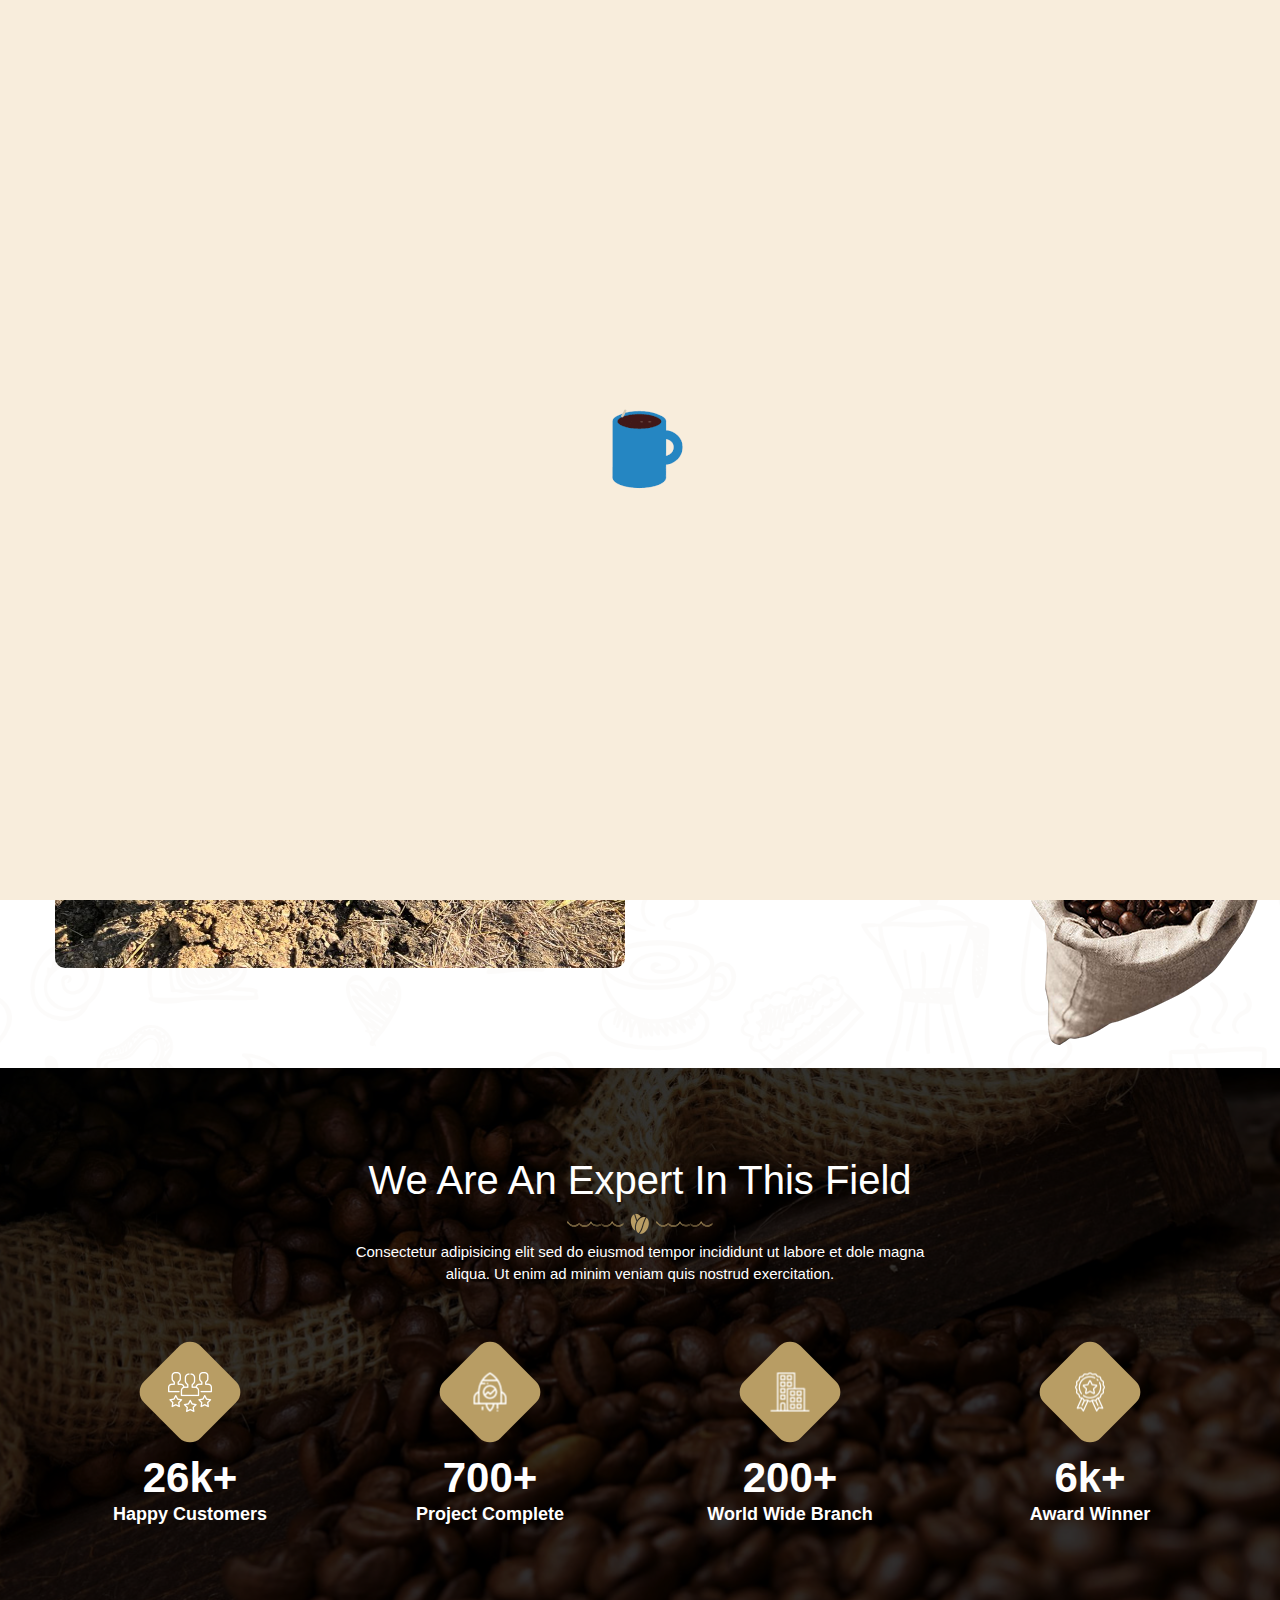
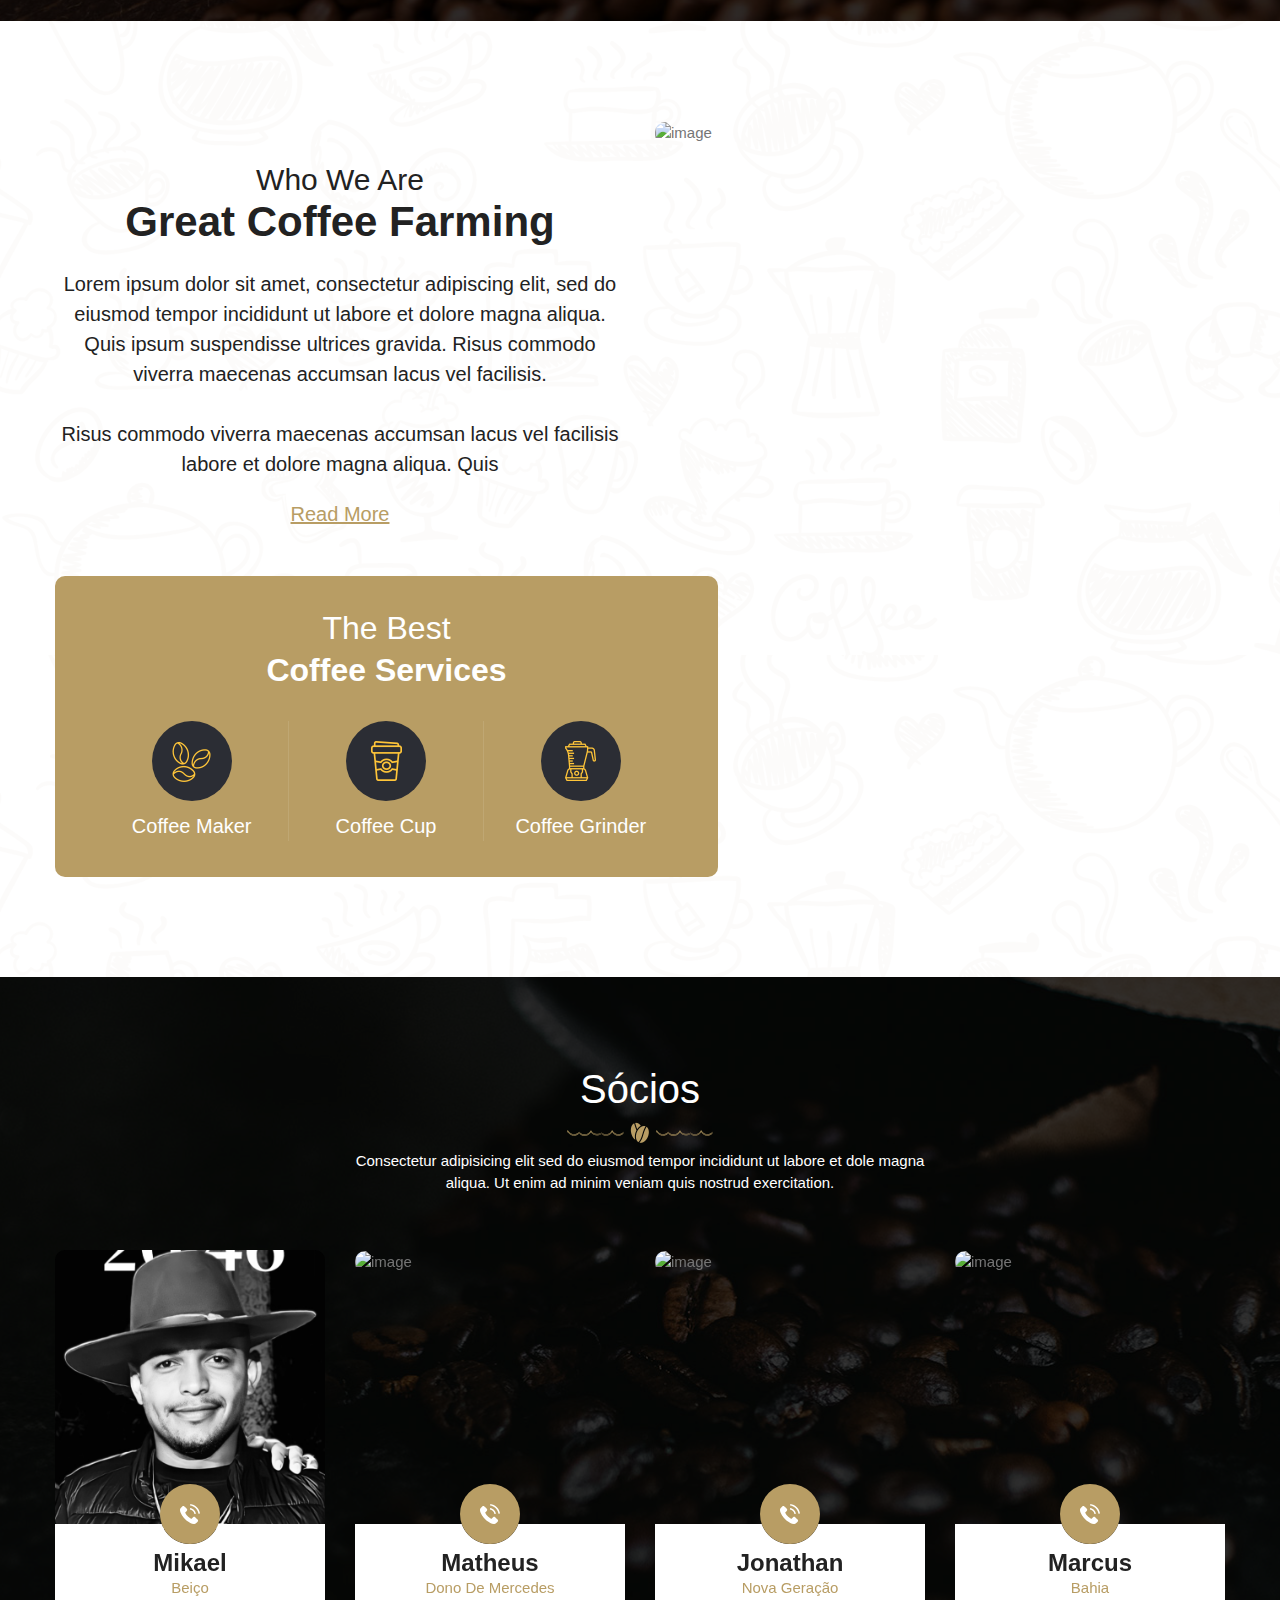
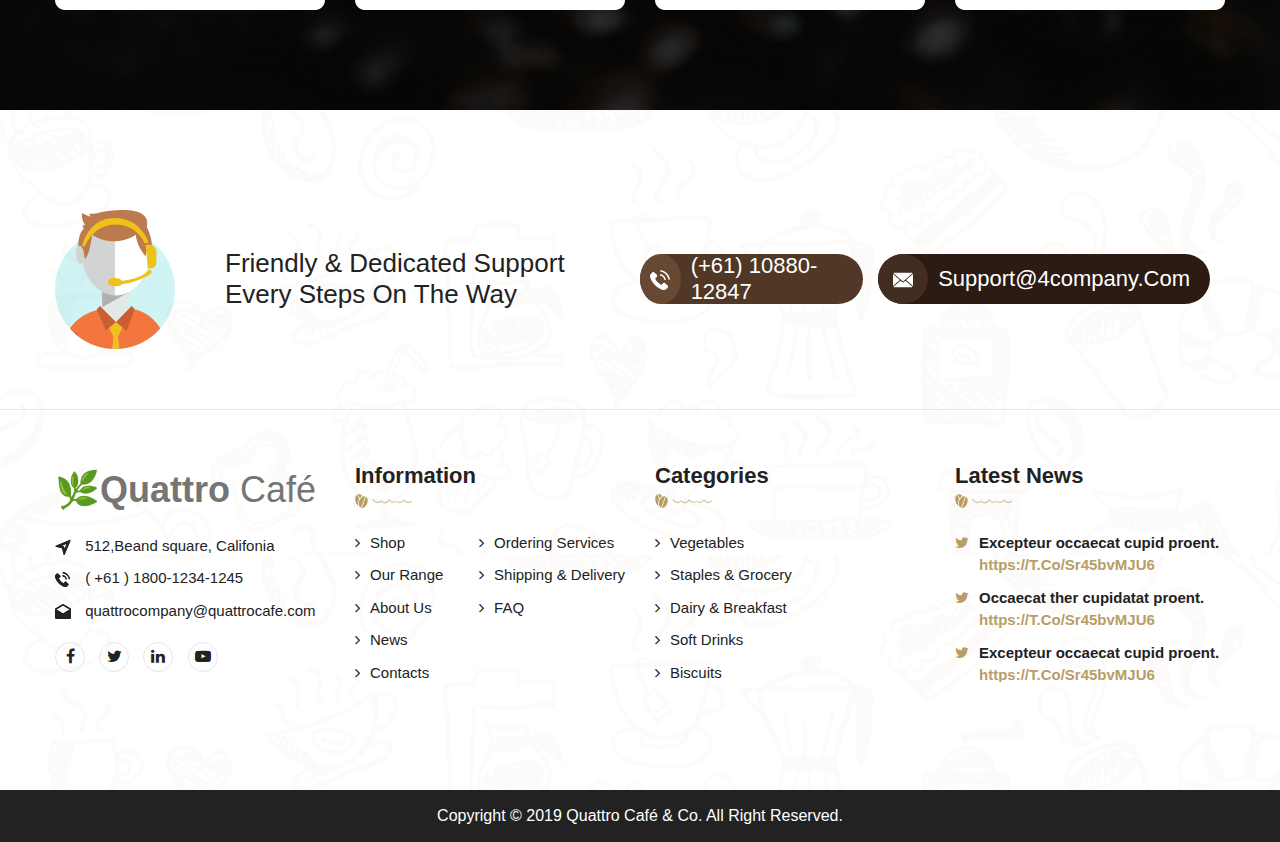
==== commit 3eb411fe: "Ajustes de layout" ====
--- a/about.html
+++ b/about.html
@@ -45,8 +45,11 @@
 				<div class="row">
 					<div class="col-lg-2 col-md-2">
 						<div class="clv_left_header">
-							<div class="clv_logo">
-								<a href="index.html"><img src="images/logo.png" alt="Coffee Farm" /></a>
+							
+							<div onclick="window.location.href = 'index.html';"  class="clv_logo" style="display: inline-flex; cursor: pointer;">
+								<!-- <a href="index.html"><img src="images/logo.png" alt="Coffee Farm" /></a> -->
+								<!-- <img src="images/favicon.png" alt="">&nbsp;&nbsp; -->
+								<h2 style="font-weight: 700; color: #ffffff; width: 160px;">🌿Quattro</h2><h2 style="font-weight: 500; color: #ffffff;">Café</h2>
 							</div>
 						</div>
 					</div>
@@ -56,10 +59,10 @@
 								<div class="clv_menu_nav">
 									<ul>
 										<li><a href="index.html">home</a></li>
-										<li><a href="about.html">about us</a></li>
-										<li><a href="service.html">services</a></li>
-										<li><a href="gallery.html">gallery</a></li>
-										<li>
+										<li><a href="about.html">sobre</a></li>
+										<li><a href="service.html">serviços</a></li>
+										<li><a href="gallery.html">galeria</a></li>
+										<!-- <li>
 											<a href="javascript:;">blog</a>
 											<ul>
 												<li><a href="blog.html">blog</a></li>
@@ -76,8 +79,8 @@
 												<li><a href="cart_single.html">my cart</a></li>
 												<li><a href="404.html">404</a></li>
 											</ul>
-										</li>
-										<li><a href="contact.html">contact us</a></li>
+										</li> -->
+										<li><a href="contact.html">contato</a></li>
 									</ul>
 								</div>
 								<div class="cart_nav">
@@ -158,7 +161,7 @@
 										</li>
 									</ul>
 								</div>
-								<a href="javascript:;" class="clv_btn">appointment</a>
+								<a href="javascript:;" class="clv_btn">Onde estamos</a>
 							</div>
 						</div>
 					</div>
@@ -166,6 +169,7 @@
 			</div>
 		</div>
 	</div>
+
 		<!--Breadcrumb-->
 		<div class="breadcrumb_wrapper">
 			<div class="container">
@@ -190,7 +194,7 @@
 		<div class="container">
 			<div class="row">
 				<div class="col-md-6 col-lg-6">
-					<div class="coffee_about_image"><img src="../images/not_fount/570x600" alt="image" /></div>
+					<div class="coffee_about_image" ><img style="width: 570px; height: 600px;"src="images/lavourinha.jpg" alt="image" /></div>
 				</div>
 				<div class="col-md-6 col-lg-6">
 					<div class="coffee_about_content">
@@ -198,7 +202,7 @@
 						<h5>coffee farming</h5>
 						<p>Lorem ipsum dolor sit amet, consectetur adipiscing elit, sed do eiusmod tempor incididunt ut labore et dolore magna aliqua. Quis ipsum suspendisse ultrices gravida. Risus commodo viverra maecenas accumsan lacus vel facilisis. </p>
 						<a href="javascript:;">read more</a>
-						<img src="../images/not_fount/239x309" alt="image" />
+						<img src="images/coffee_bag2.png" alt="image" />
 					</div>
 				</div>
 			</div>
@@ -299,7 +303,7 @@
 				</div>
 				<div class="col-md-6 col-lg-6">
 					<div class="coffee_service_image">
-						<img src="../images/not_fount/570x600" alt="image" />
+						<img src="../quattro-site//images/lavoura.jpg" class="lavoura" alt="image" />
 					</div>
 				</div>
 			</div>
@@ -311,7 +315,7 @@
 			<div class="row justify-content-center">
 				<div class="col-lg-6 col-md-6">
 					<div class="clv_heading white_heading">
-						<h3>our team</h3>
+						<h3>Sócios</h3>
 						<div class="clv_underline"><img src="images/coffee_underline.png" alt="image" /></div>
 						<p>Consectetur adipisicing elit sed do eiusmod tempor incididunt ut labore et dole magna aliqua. Ut enim ad minim veniam quis nostrud exercitation.</p>
 					</div>
@@ -324,8 +328,128 @@
 							<div class="swiper-wrapper">
 								<div class="swiper-slide">
 									<div class="team_slide">
+										<div class="team_image" style="width: 270px; height: 360px;">
+											<img src="images/mikael.png"  alt="image" class="img-fluid" />
+										</div>
+										<div class="coffee_team_details">
+											<span class="call_icon">
+												<!--?xml version="1.0" encoding="iso-8859-1"?-->
+												<svg version="1.1"  xmlns="http://www.w3.org/2000/svg" xmlns:xlink="http://www.w3.org/1999/xlink" x="0px" y="0px" viewBox="0 0 480.56 480.56" style="enable-background:new 0 0 480.56 480.56;" xml:space="preserve" width="20px" height="20px">
+												<g>
+													<g>
+														<path style="fill:#222222;" d="M365.354,317.9c-15.7-15.5-35.3-15.5-50.9,0c-11.9,11.8-23.8,23.6-35.5,35.6c-3.2,3.3-5.9,4-9.8,1.8
+															c-7.7-4.2-15.9-7.6-23.3-12.2c-34.5-21.7-63.4-49.6-89-81c-12.7-15.6-24-32.3-31.9-51.1c-1.6-3.8-1.3-6.3,1.8-9.4
+															c11.9-11.5,23.5-23.3,35.2-35.1c16.3-16.4,16.3-35.6-0.1-52.1c-9.3-9.4-18.6-18.6-27.9-28c-9.6-9.6-19.1-19.3-28.8-28.8
+															c-15.7-15.3-35.3-15.3-50.9,0.1c-12,11.8-23.5,23.9-35.7,35.5c-11.3,10.7-17,23.8-18.2,39.1c-1.9,24.9,4.2,48.4,12.8,71.3
+															c17.6,47.4,44.4,89.5,76.9,128.1c43.9,52.2,96.3,93.5,157.6,123.3c27.6,13.4,56.2,23.7,87.3,25.4c21.4,1.2,40-4.2,54.9-20.9
+															c10.2-11.4,21.7-21.8,32.5-32.7c16-16.2,16.1-35.8,0.2-51.8C403.554,355.9,384.454,336.9,365.354,317.9z"></path>
+														<path style="fill:#222222;" d="M346.254,238.2l36.9-6.3c-5.8-33.9-21.8-64.6-46.1-89c-25.7-25.7-58.2-41.9-94-46.9l-5.2,37.1
+															c27.7,3.9,52.9,16.4,72.8,36.3C329.454,188.2,341.754,212,346.254,238.2z"></path>
+														<path style="fill:#222222;" d="M403.954,77.8c-42.6-42.6-96.5-69.5-156-77.8l-5.2,37.1c51.4,7.2,98,30.5,134.8,67.2c34.9,34.9,57.8,79,66.1,127.5
+															l36.9-6.3C470.854,169.3,444.354,118.3,403.954,77.8z"></path>
+													</g>
+												</g>
+												</svg>
+											</span>
+											<h3>Mikael</h3>
+											<p>Beiço</p>
+										</div>
+									</div>
+								</div>
+								<div class="swiper-slide">
+									<div class="team_slide">
+										<div class="team_image" style="width: 270px; height: 360px;">
+											<img src="../quattro-site//images/Matheus.png"   alt="image" class="img-fluid" />
+										</div>
+										<div class="coffee_team_details">
+											<span class="call_icon">
+												<!--?xml version="1.0" encoding="iso-8859-1"?-->
+												<svg version="1.1"  xmlns="http://www.w3.org/2000/svg" xmlns:xlink="http://www.w3.org/1999/xlink" x="0px" y="0px" viewBox="0 0 480.56 480.56" style="enable-background:new 0 0 480.56 480.56;" xml:space="preserve" width="20px" height="20px">
+												<g>
+													<g>
+														<path style="fill:#222222;" d="M365.354,317.9c-15.7-15.5-35.3-15.5-50.9,0c-11.9,11.8-23.8,23.6-35.5,35.6c-3.2,3.3-5.9,4-9.8,1.8
+															c-7.7-4.2-15.9-7.6-23.3-12.2c-34.5-21.7-63.4-49.6-89-81c-12.7-15.6-24-32.3-31.9-51.1c-1.6-3.8-1.3-6.3,1.8-9.4
+															c11.9-11.5,23.5-23.3,35.2-35.1c16.3-16.4,16.3-35.6-0.1-52.1c-9.3-9.4-18.6-18.6-27.9-28c-9.6-9.6-19.1-19.3-28.8-28.8
+															c-15.7-15.3-35.3-15.3-50.9,0.1c-12,11.8-23.5,23.9-35.7,35.5c-11.3,10.7-17,23.8-18.2,39.1c-1.9,24.9,4.2,48.4,12.8,71.3
+															c17.6,47.4,44.4,89.5,76.9,128.1c43.9,52.2,96.3,93.5,157.6,123.3c27.6,13.4,56.2,23.7,87.3,25.4c21.4,1.2,40-4.2,54.9-20.9
+															c10.2-11.4,21.7-21.8,32.5-32.7c16-16.2,16.1-35.8,0.2-51.8C403.554,355.9,384.454,336.9,365.354,317.9z"></path>
+														<path style="fill:#222222;" d="M346.254,238.2l36.9-6.3c-5.8-33.9-21.8-64.6-46.1-89c-25.7-25.7-58.2-41.9-94-46.9l-5.2,37.1
+															c27.7,3.9,52.9,16.4,72.8,36.3C329.454,188.2,341.754,212,346.254,238.2z"></path>
+														<path style="fill:#222222;" d="M403.954,77.8c-42.6-42.6-96.5-69.5-156-77.8l-5.2,37.1c51.4,7.2,98,30.5,134.8,67.2c34.9,34.9,57.8,79,66.1,127.5
+															l36.9-6.3C470.854,169.3,444.354,118.3,403.954,77.8z"></path>
+													</g>
+												</g>
+												</svg>
+											</span>
+											<h3>Matheus</h3>
+											<p>dono de mercedes</p>
+										</div>
+									</div>
+								</div>
+								<div class="swiper-slide">
+									<div class="team_slide">
+										<div class="team_image"  style="width: 270px; height: 360px;">
+											<img src="../quattro-site//images/Jonathan.png"  alt="image" class="img-fluid" />
+										</div>
+										<div class="coffee_team_details">
+											<span class="call_icon">
+												<!--?xml version="1.0" encoding="iso-8859-1"?-->
+												<svg version="1.1"  xmlns="http://www.w3.org/2000/svg" xmlns:xlink="http://www.w3.org/1999/xlink" x="0px" y="0px" viewBox="0 0 480.56 480.56" style="enable-background:new 0 0 480.56 480.56;" xml:space="preserve" width="20px" height="20px">
+												<g>
+													<g>
+														<path style="fill:#222222;" d="M365.354,317.9c-15.7-15.5-35.3-15.5-50.9,0c-11.9,11.8-23.8,23.6-35.5,35.6c-3.2,3.3-5.9,4-9.8,1.8
+															c-7.7-4.2-15.9-7.6-23.3-12.2c-34.5-21.7-63.4-49.6-89-81c-12.7-15.6-24-32.3-31.9-51.1c-1.6-3.8-1.3-6.3,1.8-9.4
+															c11.9-11.5,23.5-23.3,35.2-35.1c16.3-16.4,16.3-35.6-0.1-52.1c-9.3-9.4-18.6-18.6-27.9-28c-9.6-9.6-19.1-19.3-28.8-28.8
+															c-15.7-15.3-35.3-15.3-50.9,0.1c-12,11.8-23.5,23.9-35.7,35.5c-11.3,10.7-17,23.8-18.2,39.1c-1.9,24.9,4.2,48.4,12.8,71.3
+															c17.6,47.4,44.4,89.5,76.9,128.1c43.9,52.2,96.3,93.5,157.6,123.3c27.6,13.4,56.2,23.7,87.3,25.4c21.4,1.2,40-4.2,54.9-20.9
+															c10.2-11.4,21.7-21.8,32.5-32.7c16-16.2,16.1-35.8,0.2-51.8C403.554,355.9,384.454,336.9,365.354,317.9z"></path>
+														<path style="fill:#222222;" d="M346.254,238.2l36.9-6.3c-5.8-33.9-21.8-64.6-46.1-89c-25.7-25.7-58.2-41.9-94-46.9l-5.2,37.1
+															c27.7,3.9,52.9,16.4,72.8,36.3C329.454,188.2,341.754,212,346.254,238.2z"></path>
+														<path style="fill:#222222;" d="M403.954,77.8c-42.6-42.6-96.5-69.5-156-77.8l-5.2,37.1c51.4,7.2,98,30.5,134.8,67.2c34.9,34.9,57.8,79,66.1,127.5
+															l36.9-6.3C470.854,169.3,444.354,118.3,403.954,77.8z"></path>
+													</g>
+												</g>
+												</svg>
+											</span>
+											<h3>Jonathan</h3>
+											<p>Nova Geração</p>
+										</div>
+									</div>
+								</div>
+								<div class="swiper-slide">
+									<div class="team_slide">
+										<div class="team_image"  style="width: 270px; height: 360px;">
+											<img src="../quattro-site//images/marcus.jpg"  alt="image" class="img-fluid" />
+										</div>
+										<div class="coffee_team_details">
+											<span class="call_icon">
+												<!--?xml version="1.0" encoding="iso-8859-1"?-->
+												<svg version="1.1"  xmlns="http://www.w3.org/2000/svg" xmlns:xlink="http://www.w3.org/1999/xlink" x="0px" y="0px" viewBox="0 0 480.56 480.56" style="enable-background:new 0 0 480.56 480.56;" xml:space="preserve" width="20px" height="20px">
+												<g>
+													<g>
+														<path style="fill:#222222;" d="M365.354,317.9c-15.7-15.5-35.3-15.5-50.9,0c-11.9,11.8-23.8,23.6-35.5,35.6c-3.2,3.3-5.9,4-9.8,1.8
+															c-7.7-4.2-15.9-7.6-23.3-12.2c-34.5-21.7-63.4-49.6-89-81c-12.7-15.6-24-32.3-31.9-51.1c-1.6-3.8-1.3-6.3,1.8-9.4
+															c11.9-11.5,23.5-23.3,35.2-35.1c16.3-16.4,16.3-35.6-0.1-52.1c-9.3-9.4-18.6-18.6-27.9-28c-9.6-9.6-19.1-19.3-28.8-28.8
+															c-15.7-15.3-35.3-15.3-50.9,0.1c-12,11.8-23.5,23.9-35.7,35.5c-11.3,10.7-17,23.8-18.2,39.1c-1.9,24.9,4.2,48.4,12.8,71.3
+															c17.6,47.4,44.4,89.5,76.9,128.1c43.9,52.2,96.3,93.5,157.6,123.3c27.6,13.4,56.2,23.7,87.3,25.4c21.4,1.2,40-4.2,54.9-20.9
+															c10.2-11.4,21.7-21.8,32.5-32.7c16-16.2,16.1-35.8,0.2-51.8C403.554,355.9,384.454,336.9,365.354,317.9z"></path>
+														<path style="fill:#222222;" d="M346.254,238.2l36.9-6.3c-5.8-33.9-21.8-64.6-46.1-89c-25.7-25.7-58.2-41.9-94-46.9l-5.2,37.1
+															c27.7,3.9,52.9,16.4,72.8,36.3C329.454,188.2,341.754,212,346.254,238.2z"></path>
+														<path style="fill:#222222;" d="M403.954,77.8c-42.6-42.6-96.5-69.5-156-77.8l-5.2,37.1c51.4,7.2,98,30.5,134.8,67.2c34.9,34.9,57.8,79,66.1,127.5
+															l36.9-6.3C470.854,169.3,444.354,118.3,403.954,77.8z"></path>
+													</g>
+												</g>
+												</svg>
+											</span>
+											<h3>Marcus</h3>
+											<p>Bahia</p>
+										</div>
+									</div>
+								</div>
+								<div class="swiper-slide">
+									<div class="team_slide">
 										<div class="team_image">
-											<img src="../images/not_fount/270x360" alt="image" class="img-fluid" />
+											<img src="../quattro-site//images/coffee_team3.jpg" alt="image" class="img-fluid" />
 										</div>
 										<div class="coffee_team_details">
 											<span class="call_icon">
@@ -352,126 +476,6 @@
 										</div>
 									</div>
 								</div>
-								<div class="swiper-slide">
-									<div class="team_slide">
-										<div class="team_image">
-											<img src="../images/not_fount/270x360" alt="image" class="img-fluid" />
-										</div>
-										<div class="coffee_team_details">
-											<span class="call_icon">
-												<!--?xml version="1.0" encoding="iso-8859-1"?-->
-												<svg version="1.1"  xmlns="http://www.w3.org/2000/svg" xmlns:xlink="http://www.w3.org/1999/xlink" x="0px" y="0px" viewBox="0 0 480.56 480.56" style="enable-background:new 0 0 480.56 480.56;" xml:space="preserve" width="20px" height="20px">
-												<g>
-													<g>
-														<path style="fill:#222222;" d="M365.354,317.9c-15.7-15.5-35.3-15.5-50.9,0c-11.9,11.8-23.8,23.6-35.5,35.6c-3.2,3.3-5.9,4-9.8,1.8
-															c-7.7-4.2-15.9-7.6-23.3-12.2c-34.5-21.7-63.4-49.6-89-81c-12.7-15.6-24-32.3-31.9-51.1c-1.6-3.8-1.3-6.3,1.8-9.4
-															c11.9-11.5,23.5-23.3,35.2-35.1c16.3-16.4,16.3-35.6-0.1-52.1c-9.3-9.4-18.6-18.6-27.9-28c-9.6-9.6-19.1-19.3-28.8-28.8
-															c-15.7-15.3-35.3-15.3-50.9,0.1c-12,11.8-23.5,23.9-35.7,35.5c-11.3,10.7-17,23.8-18.2,39.1c-1.9,24.9,4.2,48.4,12.8,71.3
-															c17.6,47.4,44.4,89.5,76.9,128.1c43.9,52.2,96.3,93.5,157.6,123.3c27.6,13.4,56.2,23.7,87.3,25.4c21.4,1.2,40-4.2,54.9-20.9
-															c10.2-11.4,21.7-21.8,32.5-32.7c16-16.2,16.1-35.8,0.2-51.8C403.554,355.9,384.454,336.9,365.354,317.9z"></path>
-														<path style="fill:#222222;" d="M346.254,238.2l36.9-6.3c-5.8-33.9-21.8-64.6-46.1-89c-25.7-25.7-58.2-41.9-94-46.9l-5.2,37.1
-															c27.7,3.9,52.9,16.4,72.8,36.3C329.454,188.2,341.754,212,346.254,238.2z"></path>
-														<path style="fill:#222222;" d="M403.954,77.8c-42.6-42.6-96.5-69.5-156-77.8l-5.2,37.1c51.4,7.2,98,30.5,134.8,67.2c34.9,34.9,57.8,79,66.1,127.5
-															l36.9-6.3C470.854,169.3,444.354,118.3,403.954,77.8z"></path>
-													</g>
-												</g>
-												</svg>
-											</span>
-											<h3>rouis r. weons</h3>
-											<p>poultry farmer</p>
-										</div>
-									</div>
-								</div>
-								<div class="swiper-slide">
-									<div class="team_slide">
-										<div class="team_image">
-											<img src="../images/not_fount/270x360" alt="image" class="img-fluid" />
-										</div>
-										<div class="coffee_team_details">
-											<span class="call_icon">
-												<!--?xml version="1.0" encoding="iso-8859-1"?-->
-												<svg version="1.1"  xmlns="http://www.w3.org/2000/svg" xmlns:xlink="http://www.w3.org/1999/xlink" x="0px" y="0px" viewBox="0 0 480.56 480.56" style="enable-background:new 0 0 480.56 480.56;" xml:space="preserve" width="20px" height="20px">
-												<g>
-													<g>
-														<path style="fill:#222222;" d="M365.354,317.9c-15.7-15.5-35.3-15.5-50.9,0c-11.9,11.8-23.8,23.6-35.5,35.6c-3.2,3.3-5.9,4-9.8,1.8
-															c-7.7-4.2-15.9-7.6-23.3-12.2c-34.5-21.7-63.4-49.6-89-81c-12.7-15.6-24-32.3-31.9-51.1c-1.6-3.8-1.3-6.3,1.8-9.4
-															c11.9-11.5,23.5-23.3,35.2-35.1c16.3-16.4,16.3-35.6-0.1-52.1c-9.3-9.4-18.6-18.6-27.9-28c-9.6-9.6-19.1-19.3-28.8-28.8
-															c-15.7-15.3-35.3-15.3-50.9,0.1c-12,11.8-23.5,23.9-35.7,35.5c-11.3,10.7-17,23.8-18.2,39.1c-1.9,24.9,4.2,48.4,12.8,71.3
-															c17.6,47.4,44.4,89.5,76.9,128.1c43.9,52.2,96.3,93.5,157.6,123.3c27.6,13.4,56.2,23.7,87.3,25.4c21.4,1.2,40-4.2,54.9-20.9
-															c10.2-11.4,21.7-21.8,32.5-32.7c16-16.2,16.1-35.8,0.2-51.8C403.554,355.9,384.454,336.9,365.354,317.9z"></path>
-														<path style="fill:#222222;" d="M346.254,238.2l36.9-6.3c-5.8-33.9-21.8-64.6-46.1-89c-25.7-25.7-58.2-41.9-94-46.9l-5.2,37.1
-															c27.7,3.9,52.9,16.4,72.8,36.3C329.454,188.2,341.754,212,346.254,238.2z"></path>
-														<path style="fill:#222222;" d="M403.954,77.8c-42.6-42.6-96.5-69.5-156-77.8l-5.2,37.1c51.4,7.2,98,30.5,134.8,67.2c34.9,34.9,57.8,79,66.1,127.5
-															l36.9-6.3C470.854,169.3,444.354,118.3,403.954,77.8z"></path>
-													</g>
-												</g>
-												</svg>
-											</span>
-											<h3>rouis r. weons</h3>
-											<p>poultry farmer</p>
-										</div>
-									</div>
-								</div>
-								<div class="swiper-slide">
-									<div class="team_slide">
-										<div class="team_image">
-											<img src="../images/not_fount/270x360" alt="image" class="img-fluid" />
-										</div>
-										<div class="coffee_team_details">
-											<span class="call_icon">
-												<!--?xml version="1.0" encoding="iso-8859-1"?-->
-												<svg version="1.1"  xmlns="http://www.w3.org/2000/svg" xmlns:xlink="http://www.w3.org/1999/xlink" x="0px" y="0px" viewBox="0 0 480.56 480.56" style="enable-background:new 0 0 480.56 480.56;" xml:space="preserve" width="20px" height="20px">
-												<g>
-													<g>
-														<path style="fill:#222222;" d="M365.354,317.9c-15.7-15.5-35.3-15.5-50.9,0c-11.9,11.8-23.8,23.6-35.5,35.6c-3.2,3.3-5.9,4-9.8,1.8
-															c-7.7-4.2-15.9-7.6-23.3-12.2c-34.5-21.7-63.4-49.6-89-81c-12.7-15.6-24-32.3-31.9-51.1c-1.6-3.8-1.3-6.3,1.8-9.4
-															c11.9-11.5,23.5-23.3,35.2-35.1c16.3-16.4,16.3-35.6-0.1-52.1c-9.3-9.4-18.6-18.6-27.9-28c-9.6-9.6-19.1-19.3-28.8-28.8
-															c-15.7-15.3-35.3-15.3-50.9,0.1c-12,11.8-23.5,23.9-35.7,35.5c-11.3,10.7-17,23.8-18.2,39.1c-1.9,24.9,4.2,48.4,12.8,71.3
-															c17.6,47.4,44.4,89.5,76.9,128.1c43.9,52.2,96.3,93.5,157.6,123.3c27.6,13.4,56.2,23.7,87.3,25.4c21.4,1.2,40-4.2,54.9-20.9
-															c10.2-11.4,21.7-21.8,32.5-32.7c16-16.2,16.1-35.8,0.2-51.8C403.554,355.9,384.454,336.9,365.354,317.9z"></path>
-														<path style="fill:#222222;" d="M346.254,238.2l36.9-6.3c-5.8-33.9-21.8-64.6-46.1-89c-25.7-25.7-58.2-41.9-94-46.9l-5.2,37.1
-															c27.7,3.9,52.9,16.4,72.8,36.3C329.454,188.2,341.754,212,346.254,238.2z"></path>
-														<path style="fill:#222222;" d="M403.954,77.8c-42.6-42.6-96.5-69.5-156-77.8l-5.2,37.1c51.4,7.2,98,30.5,134.8,67.2c34.9,34.9,57.8,79,66.1,127.5
-															l36.9-6.3C470.854,169.3,444.354,118.3,403.954,77.8z"></path>
-													</g>
-												</g>
-												</svg>
-											</span>
-											<h3>rouis r. weons</h3>
-											<p>poultry farmer</p>
-										</div>
-									</div>
-								</div>
-								<div class="swiper-slide">
-									<div class="team_slide">
-										<div class="team_image">
-											<img src="../images/not_fount/270x360" alt="image" class="img-fluid" />
-										</div>
-										<div class="coffee_team_details">
-											<span class="call_icon">
-												<!--?xml version="1.0" encoding="iso-8859-1"?-->
-												<svg version="1.1"  xmlns="http://www.w3.org/2000/svg" xmlns:xlink="http://www.w3.org/1999/xlink" x="0px" y="0px" viewBox="0 0 480.56 480.56" style="enable-background:new 0 0 480.56 480.56;" xml:space="preserve" width="20px" height="20px">
-												<g>
-													<g>
-														<path style="fill:#222222;" d="M365.354,317.9c-15.7-15.5-35.3-15.5-50.9,0c-11.9,11.8-23.8,23.6-35.5,35.6c-3.2,3.3-5.9,4-9.8,1.8
-															c-7.7-4.2-15.9-7.6-23.3-12.2c-34.5-21.7-63.4-49.6-89-81c-12.7-15.6-24-32.3-31.9-51.1c-1.6-3.8-1.3-6.3,1.8-9.4
-															c11.9-11.5,23.5-23.3,35.2-35.1c16.3-16.4,16.3-35.6-0.1-52.1c-9.3-9.4-18.6-18.6-27.9-28c-9.6-9.6-19.1-19.3-28.8-28.8
-															c-15.7-15.3-35.3-15.3-50.9,0.1c-12,11.8-23.5,23.9-35.7,35.5c-11.3,10.7-17,23.8-18.2,39.1c-1.9,24.9,4.2,48.4,12.8,71.3
-															c17.6,47.4,44.4,89.5,76.9,128.1c43.9,52.2,96.3,93.5,157.6,123.3c27.6,13.4,56.2,23.7,87.3,25.4c21.4,1.2,40-4.2,54.9-20.9
-															c10.2-11.4,21.7-21.8,32.5-32.7c16-16.2,16.1-35.8,0.2-51.8C403.554,355.9,384.454,336.9,365.354,317.9z"></path>
-														<path style="fill:#222222;" d="M346.254,238.2l36.9-6.3c-5.8-33.9-21.8-64.6-46.1-89c-25.7-25.7-58.2-41.9-94-46.9l-5.2,37.1
-															c27.7,3.9,52.9,16.4,72.8,36.3C329.454,188.2,341.754,212,346.254,238.2z"></path>
-														<path style="fill:#222222;" d="M403.954,77.8c-42.6-42.6-96.5-69.5-156-77.8l-5.2,37.1c51.4,7.2,98,30.5,134.8,67.2c34.9,34.9,57.8,79,66.1,127.5
-															l36.9-6.3C470.854,169.3,444.354,118.3,403.954,77.8z"></path>
-													</g>
-												</g>
-												</svg>
-											</span>
-											<h3>rouis r. weons</h3>
-											<p>poultry farmer</p>
-										</div>
-									</div>
-								</div>
 							</div>
 						</div>
 						<!-- Add Arrows -->
@@ -499,13 +503,100 @@
 		</div>
 	</div>
 		<!--Footer-->
-	<div class="clv_footer_wrapper clv_section">
-		<div class="container">
-			<div class="row">
-				<div class="col-md-3 col-lg-3">
-					<div class="footer_block">
-						<div class="footer_logo"><a href="javascript:;"><img src="images/footer_logo.png" alt="image" /></a></div>
-						<p><span><svg 
+		<div class="clv_footer_wrapper clv_section">
+			<div class="support_main_wrapper">
+				<div class="container">
+					<div class="row justify-content-center">
+						<div class="col-md-12">
+							<div class="footer_support_wrapper">
+								<div class="footer_service_section">
+									<img src="images/footer_support.png" alt="image" />
+									<h3>Friendly & Dedicated Support <br />Every Steps On The Way</h3>
+								</div>
+								<div class="footer_service_section">
+									<div class="contact_label">
+										<span>
+											<?xml version="1.0" encoding="iso-8859-1"?>
+											<svg version="1.1"  xmlns="http://www.w3.org/2000/svg" xmlns:xlink="http://www.w3.org/1999/xlink" x="0px" y="0px"
+												 viewBox="0 0 480.56 480.56" style="enable-background:new 0 0 480.56 480.56;" xml:space="preserve"  width="20px" height="20px">
+											<g>
+												<g>
+													<path style="fill:#ffffff;" d="M365.354,317.9c-15.7-15.5-35.3-15.5-50.9,0c-11.9,11.8-23.8,23.6-35.5,35.6c-3.2,3.3-5.9,4-9.8,1.8
+														c-7.7-4.2-15.9-7.6-23.3-12.2c-34.5-21.7-63.4-49.6-89-81c-12.7-15.6-24-32.3-31.9-51.1c-1.6-3.8-1.3-6.3,1.8-9.4
+														c11.9-11.5,23.5-23.3,35.2-35.1c16.3-16.4,16.3-35.6-0.1-52.1c-9.3-9.4-18.6-18.6-27.9-28c-9.6-9.6-19.1-19.3-28.8-28.8
+														c-15.7-15.3-35.3-15.3-50.9,0.1c-12,11.8-23.5,23.9-35.7,35.5c-11.3,10.7-17,23.8-18.2,39.1c-1.9,24.9,4.2,48.4,12.8,71.3
+														c17.6,47.4,44.4,89.5,76.9,128.1c43.9,52.2,96.3,93.5,157.6,123.3c27.6,13.4,56.2,23.7,87.3,25.4c21.4,1.2,40-4.2,54.9-20.9
+														c10.2-11.4,21.7-21.8,32.5-32.7c16-16.2,16.1-35.8,0.2-51.8C403.554,355.9,384.454,336.9,365.354,317.9z"/>
+													<path style="fill:#ffffff;" d="M346.254,238.2l36.9-6.3c-5.8-33.9-21.8-64.6-46.1-89c-25.7-25.7-58.2-41.9-94-46.9l-5.2,37.1
+														c27.7,3.9,52.9,16.4,72.8,36.3C329.454,188.2,341.754,212,346.254,238.2z"/>
+													<path style="fill:#ffffff;" d="M403.954,77.8c-42.6-42.6-96.5-69.5-156-77.8l-5.2,37.1c51.4,7.2,98,30.5,134.8,67.2c34.9,34.9,57.8,79,66.1,127.5
+														l36.9-6.3C470.854,169.3,444.354,118.3,403.954,77.8z"/>
+												</g>
+											</g>
+											</svg>
+										</span>
+										<h4>(+61) 10880-12847</h4>
+									</div>
+									<div class="contact_label">
+										<span>
+											
+											<svg xmlns="http://www.w3.org/2000/svg" xmlns:xlink="http://www.w3.org/1999/xlink" version="1.1"  x="0px" y="0px" viewBox="0 0 14 14" style="enable-background:new 0 0 14 14;" xml:space="preserve" width="20px" height="20px" class="">
+											<g>
+												<g>
+													<g>
+														<path d="M7,9L5.268,7.484l-4.952,4.245C0.496,11.896,0.739,12,1.007,12h11.986    c0.267,0,0.509-0.104,0.688-0.271L8.732,7.484L7,9z" data-original="#030104" class="active-path" data-old_color="#ffffff" fill="#ffffff"/>
+														<path d="M13.684,2.271C13.504,2.103,13.262,2,12.993,2H1.007C0.74,2,0.498,2.104,0.318,2.273L7,8    L13.684,2.271z" data-original="#030104" class="active-path" data-old_color="#ffffff" fill="#ffffff"/>
+														<polygon points="0,2.878 0,11.186 4.833,7.079   " data-original="#030104" class="active-path" data-old_color="#ffffff" fill="#ffffff"/>
+														<polygon points="9.167,7.079 14,11.186 14,2.875   " data-original="#030104" class="active-path" data-old_color="#ffffff" fill="#ffffff"/>
+													</g>
+												</g>
+											</g>
+											</svg>
+										</span>
+										<h4>support@4company.com</h4>
+									</div>
+								</div>
+							</div>
+						</div>
+					</div>
+				</div>
+			</div>
+			<div class="container">
+				<div class="row">
+					<div class="col-md-3 col-lg-3">
+						<div class="footer_block">
+							<!-- <div class="footer_logo"><a href="javascript:;"><img src="images/footer_logo.png" alt="image" /></a></div> -->
+							<div class="footer_logo" style="font-size: 36px;">
+								<span style="font-weight: 700; width: 250px;">🌿Quattro</span><span> Café</span>
+							</div>
+							<p><span><svg 
+									 xmlns="http://www.w3.org/2000/svg"
+									 xmlns:xlink="http://www.w3.org/1999/xlink"
+									 width="16px" height="16px">
+									<defs>
+									<filter id="Filter_0">
+										<feFlood flood-color="#222222" flood-opacity="1" result="floodOut" />
+										<feComposite operator="atop" in="floodOut" in2="SourceGraphic" result="compOut" />
+										<feBlend mode="normal" in="compOut" in2="SourceGraphic" />
+									</filter>
+	
+									</defs>
+									<g filter="url(#Filter_0)">
+									<path fill-rule="evenodd"  fill="#222222"
+									 d="M14.873,0.856 C14.815,0.856 14.700,0.856 14.643,0.913 L0.850,6.660 C0.620,6.776 0.505,6.948 0.505,7.176 C0.505,7.465 0.677,7.695 0.965,7.752 L6.942,9.189 C7.057,9.189 7.114,9.305 7.172,9.419 L8.608,15.396 C8.666,15.626 8.896,15.855 9.183,15.855 C9.413,15.855 9.643,15.683 9.700,15.511 L15.447,1.718 C15.447,1.660 15.505,1.603 15.505,1.488 C15.447,1.085 15.217,0.856 14.873,0.856 ZM9.355,8.902 L9.068,7.695 C9.011,7.465 8.838,7.350 8.666,7.292 L7.459,7.005 C7.172,6.948 7.172,6.545 7.401,6.487 L11.022,4.993 C11.252,4.878 11.482,5.109 11.424,5.395 L9.930,9.017 C9.758,9.189 9.413,9.131 9.355,8.902 Z"/>
+									</g>
+									</svg></span> 512,Beand square, Califonia</p>
+							<p><span><svg 
+									 xmlns="http://www.w3.org/2000/svg"
+									 xmlns:xlink="http://www.w3.org/1999/xlink"
+									 width="16px" height="15px">
+									
+									<g filter="url(#Filter_0)">
+									<path fill-rule="evenodd" fill="#222222"
+									 d="M13.866,7.235 C13.607,5.721 12.892,4.344 11.802,3.254 C10.653,2.108 9.197,1.381 7.592,1.156 L7.755,-0.002 C9.613,0.257 11.296,1.096 12.626,2.427 C13.888,3.692 14.716,5.284 15.019,7.039 L13.866,7.235 ZM10.537,4.459 C11.296,5.222 11.796,6.181 11.977,7.238 L10.824,7.436 C10.684,6.617 10.300,5.874 9.713,5.287 C9.091,4.666 8.304,4.276 7.439,4.155 L7.601,2.996 C8.719,3.151 9.734,3.657 10.537,4.459 ZM4.909,8.182 C5.709,9.162 6.611,10.033 7.689,10.711 C7.920,10.854 8.176,10.960 8.417,11.092 C8.538,11.160 8.623,11.139 8.723,11.035 C9.088,10.661 9.460,10.293 9.831,9.924 C10.318,9.440 10.931,9.440 11.421,9.924 C12.017,10.516 12.614,11.110 13.207,11.707 C13.704,12.207 13.701,12.818 13.201,13.324 C12.864,13.665 12.505,13.989 12.186,14.345 C11.721,14.866 11.140,15.035 10.472,14.997 C9.500,14.944 8.607,14.623 7.745,14.205 C5.831,13.275 4.194,11.985 2.823,10.355 C1.808,9.150 0.971,7.834 0.422,6.355 C0.153,5.639 -0.038,4.906 0.022,4.129 C0.059,3.651 0.237,3.242 0.590,2.907 C0.971,2.546 1.330,2.168 1.705,1.800 C2.192,1.319 2.804,1.319 3.295,1.797 C3.598,2.093 3.894,2.396 4.194,2.696 C4.485,2.988 4.775,3.277 5.065,3.570 C5.578,4.085 5.578,4.684 5.069,5.197 C4.703,5.565 4.341,5.933 3.969,6.293 C3.873,6.390 3.863,6.468 3.913,6.586 C4.160,7.173 4.513,7.694 4.909,8.182 Z"/>
+									</g>
+									</svg></span> ( +61 ) 1800-1234-1245</p>
+							<p><span><svg 
 								 xmlns="http://www.w3.org/2000/svg"
 								 xmlns:xlink="http://www.w3.org/1999/xlink"
 								 width="16px" height="16px">
@@ -515,141 +606,115 @@
 									<feComposite operator="atop" in="floodOut" in2="SourceGraphic" result="compOut" />
 									<feBlend mode="normal" in="compOut" in2="SourceGraphic" />
 								</filter>
-
+	
 								</defs>
 								<g filter="url(#Filter_0)">
 								<path fill-rule="evenodd"  fill="#222222"
-								 d="M14.873,0.856 C14.815,0.856 14.700,0.856 14.643,0.913 L0.850,6.660 C0.620,6.776 0.505,6.948 0.505,7.176 C0.505,7.465 0.677,7.695 0.965,7.752 L6.942,9.189 C7.057,9.189 7.114,9.305 7.172,9.419 L8.608,15.396 C8.666,15.626 8.896,15.855 9.183,15.855 C9.413,15.855 9.643,15.683 9.700,15.511 L15.447,1.718 C15.447,1.660 15.505,1.603 15.505,1.488 C15.447,1.085 15.217,0.856 14.873,0.856 ZM9.355,8.902 L9.068,7.695 C9.011,7.465 8.838,7.350 8.666,7.292 L7.459,7.005 C7.172,6.948 7.172,6.545 7.401,6.487 L11.022,4.993 C11.252,4.878 11.482,5.109 11.424,5.395 L9.930,9.017 C9.758,9.189 9.413,9.131 9.355,8.902 Z"/>
+								 d="M16.000,5.535 C16.000,4.982 15.680,4.507 15.280,4.191 L8.000,-0.002 L0.720,4.191 C0.320,4.507 0.000,4.982 0.000,5.535 L0.000,13.447 C0.000,14.317 0.720,15.028 1.600,15.028 L14.400,15.028 C15.280,15.028 16.000,14.317 16.000,13.447 L16.000,5.535 ZM8.000,9.491 L1.360,5.376 L8.000,1.579 L14.640,5.376 L8.000,9.491 Z"/>
 								</g>
-								</svg></span> 512,Beand square, Califonia</p>
-						<p><span><svg 
-								 xmlns="http://www.w3.org/2000/svg"
-								 xmlns:xlink="http://www.w3.org/1999/xlink"
-								 width="16px" height="15px">
-								
-								<g filter="url(#Filter_0)">
-								<path fill-rule="evenodd" fill="#222222"
-								 d="M13.866,7.235 C13.607,5.721 12.892,4.344 11.802,3.254 C10.653,2.108 9.197,1.381 7.592,1.156 L7.755,-0.002 C9.613,0.257 11.296,1.096 12.626,2.427 C13.888,3.692 14.716,5.284 15.019,7.039 L13.866,7.235 ZM10.537,4.459 C11.296,5.222 11.796,6.181 11.977,7.238 L10.824,7.436 C10.684,6.617 10.300,5.874 9.713,5.287 C9.091,4.666 8.304,4.276 7.439,4.155 L7.601,2.996 C8.719,3.151 9.734,3.657 10.537,4.459 ZM4.909,8.182 C5.709,9.162 6.611,10.033 7.689,10.711 C7.920,10.854 8.176,10.960 8.417,11.092 C8.538,11.160 8.623,11.139 8.723,11.035 C9.088,10.661 9.460,10.293 9.831,9.924 C10.318,9.440 10.931,9.440 11.421,9.924 C12.017,10.516 12.614,11.110 13.207,11.707 C13.704,12.207 13.701,12.818 13.201,13.324 C12.864,13.665 12.505,13.989 12.186,14.345 C11.721,14.866 11.140,15.035 10.472,14.997 C9.500,14.944 8.607,14.623 7.745,14.205 C5.831,13.275 4.194,11.985 2.823,10.355 C1.808,9.150 0.971,7.834 0.422,6.355 C0.153,5.639 -0.038,4.906 0.022,4.129 C0.059,3.651 0.237,3.242 0.590,2.907 C0.971,2.546 1.330,2.168 1.705,1.800 C2.192,1.319 2.804,1.319 3.295,1.797 C3.598,2.093 3.894,2.396 4.194,2.696 C4.485,2.988 4.775,3.277 5.065,3.570 C5.578,4.085 5.578,4.684 5.069,5.197 C4.703,5.565 4.341,5.933 3.969,6.293 C3.873,6.390 3.863,6.468 3.913,6.586 C4.160,7.173 4.513,7.694 4.909,8.182 Z"/>
-								</g>
-								</svg></span> ( +61 ) 1800-1234-1245</p>
-						<p><span><svg 
-							 xmlns="http://www.w3.org/2000/svg"
-							 xmlns:xlink="http://www.w3.org/1999/xlink"
-							 width="16px" height="16px">
-							<defs>
-							<filter id="Filter_0">
-								<feFlood flood-color="#222222" flood-opacity="1" result="floodOut" />
-								<feComposite operator="atop" in="floodOut" in2="SourceGraphic" result="compOut" />
-								<feBlend mode="normal" in="compOut" in2="SourceGraphic" />
-							</filter>
-
-							</defs>
-							<g filter="url(#Filter_0)">
-							<path fill-rule="evenodd"  fill="#222222"
-							 d="M16.000,5.535 C16.000,4.982 15.680,4.507 15.280,4.191 L8.000,-0.002 L0.720,4.191 C0.320,4.507 0.000,4.982 0.000,5.535 L0.000,13.447 C0.000,14.317 0.720,15.028 1.600,15.028 L14.400,15.028 C15.280,15.028 16.000,14.317 16.000,13.447 L16.000,5.535 ZM8.000,9.491 L1.360,5.376 L8.000,1.579 L14.640,5.376 L8.000,9.491 Z"/>
-							</g>
-							</svg></span> coffeefarm@example.com</p>
-						<ul class="agri_social_links">
-							<li><a href="javascript:;"><span><i class="fa fa-facebook" aria-hidden="true"></i></span></a></li>
-							<li><a href="javascript:;"><span><i class="fa fa-twitter" aria-hidden="true"></i></span></a></li>
-							<li><a href="javascript:;"><span><i class="fa fa-linkedin" aria-hidden="true"></i></span></a></li>
-							<li><a href="javascript:;"><span><i class="fa fa-youtube-play" aria-hidden="true"></i></span></a></li>
-						</ul>
-					</div>
-				</div>
-				<div class="col-md-3 col-lg-3">
-					<div class="footer_block">
-						<div class="footer_heading">
-							<h4>information</h4>
-							<img src="images/coffee_underline2.png" alt="image" />
-						</div>
-						<ul class="useful_links">
-							<li><a href="javascript:;"><span><i class="fa fa-angle-right" aria-hidden="true"></i></span>Shop</a></li>
-							<li><a href="javascript:;"><span><i class="fa fa-angle-right" aria-hidden="true"></i></span>Our Range</a></li>
-							<li><a href="javascript:;"><span><i class="fa fa-angle-right" aria-hidden="true"></i></span>About Us</a></li>
-							<li><a href="javascript:;"><span><i class="fa fa-angle-right" aria-hidden="true"></i></span>News</a></li>
-							<li><a href="javascript:;"><span><i class="fa fa-angle-right" aria-hidden="true"></i></span>Contacts </a></li>
-						</ul>
-						<ul class="useful_links float">
-							<li><a href="javascript:;"><span><i class="fa fa-angle-right" aria-hidden="true"></i></span>Ordering Services</a></li>
-							<li><a href="javascript:;"><span><i class="fa fa-angle-right" aria-hidden="true"></i></span>Shipping & Delivery</a></li>
-							<li><a href="javascript:;"><span><i class="fa fa-angle-right" aria-hidden="true"></i></span>FAQ</a></li>
-						</ul>
-					</div>
-				</div>
-				<div class="col-md-3 col-lg-3">
-					<div class="footer_block">
-						<div class="footer_heading">
-							<h4>categories</h4>
-							<img src="images/coffee_underline2.png" alt="image" />
-						</div>
-						<ul class="useful_links">
-							<li><a href="javascript:;"><span><i class="fa fa-angle-right" aria-hidden="true"></i></span>Vegetables</a></li>
-							<li><a href="javascript:;"><span><i class="fa fa-angle-right" aria-hidden="true"></i></span>Staples & Grocery</a></li>
-							<li><a href="javascript:;"><span><i class="fa fa-angle-right" aria-hidden="true"></i></span>Dairy & Breakfast</a></li>
-							<li><a href="javascript:;"><span><i class="fa fa-angle-right" aria-hidden="true"></i></span>Soft Drinks</a></li>
-							<li><a href="javascript:;"><span><i class="fa fa-angle-right" aria-hidden="true"></i></span>Biscuits</a></li>
-						</ul>
-					</div>
-				</div>
-				<div class="col-md-3 col-lg-3">
-					<div class="footer_block">
-						<div class="footer_heading">
-							<h4>latest news</h4>
-							<img src="images/coffee_underline2.png" alt="image" />
-						</div>
-						<div class="footer_post_section">
-							<div class="footer_post_slide">
-								<span><i class="fa fa-twitter" aria-hidden="true"></i></span>
-								<div class="blog_links">
-									<p>Excepteur occaecat cupid proent.</p>
-									<a href="javascript:;">https://T.Co/Sr45bvMJU6</a>
-								</div>
-							</div>
-							<div class="footer_post_slide">
-								<span><i class="fa fa-twitter" aria-hidden="true"></i></span>
-								<div class="blog_links">
-									<p>Occaecat ther cupidatat proent.</p>
-									<a href="javascript:;">https://T.Co/Sr45bvMJU6</a>
-								</div>
-							</div>
-							<div class="footer_post_slide">
-								<span><i class="fa fa-twitter" aria-hidden="true"></i></span>
-								<div class="blog_links">
-									<p>Excepteur occaecat cupid proent.</p>
-									<a href="javascript:;">https://T.Co/Sr45bvMJU6</a>
-								</div>
-							</div>
-							<div class="footer_post_slide">
-								<span><i class="fa fa-twitter" aria-hidden="true"></i></span>
-								<div class="blog_links">
-									<p>Excepteur occaecat cupid proent.</p>
-									<a href="javascript:;">https://T.Co/Sr45bvMJU6</a>
-								</div>
-							</div>
-							<div class="footer_post_slide">
-								<span><i class="fa fa-twitter" aria-hidden="true"></i></span>
-								<div class="blog_links">
-									<p>Occaecat ther cupidatat proent.</p>
-									<a href="javascript:;">https://T.Co/Sr45bvMJU6</a>
-								</div>
-							</div>
-							<div class="footer_post_slide">
-								<span><i class="fa fa-twitter" aria-hidden="true"></i></span>
-								<div class="blog_links">
-									<p>Excepteur occaecat cupid proent.</p>
-									<a href="javascript:;">https://T.Co/Sr45bvMJU6</a>
-								</div>
-							</div>
-						</div>
-					</div>
-				</div>
-			</div>
-		</div>
-	</div>
+								</svg></span> quattrocompany@quattrocafe.com</p>
+							<ul class="agri_social_links">
+								<li><a href="javascript:;"><span><i class="fa fa-facebook" aria-hidden="true"></i></span></a></li>
+								<li><a href="javascript:;"><span><i class="fa fa-twitter" aria-hidden="true"></i></span></a></li>
+								<li><a href="javascript:;"><span><i class="fa fa-linkedin" aria-hidden="true"></i></span></a></li>
+								<li><a href="javascript:;"><span><i class="fa fa-youtube-play" aria-hidden="true"></i></span></a></li>
+							</ul>
+						</div>
+					</div>
+					<div class="col-md-3 col-lg-3">
+						<div class="footer_block">
+							<div class="footer_heading">
+								<h4>information</h4>
+								<img src="images/coffee_underline2.png" alt="image" />
+							</div>
+							<ul class="useful_links">
+								<li><a href="javascript:;"><span><i class="fa fa-angle-right" aria-hidden="true"></i></span>Shop</a></li>
+								<li><a href="javascript:;"><span><i class="fa fa-angle-right" aria-hidden="true"></i></span>Our Range</a></li>
+								<li><a href="javascript:;"><span><i class="fa fa-angle-right" aria-hidden="true"></i></span>About Us</a></li>
+								<li><a href="javascript:;"><span><i class="fa fa-angle-right" aria-hidden="true"></i></span>News</a></li>
+								<li><a href="javascript:;"><span><i class="fa fa-angle-right" aria-hidden="true"></i></span>Contacts </a></li>
+							</ul>
+							<ul class="useful_links float">
+								<li><a href="javascript:;"><span><i class="fa fa-angle-right" aria-hidden="true"></i></span>Ordering Services</a></li>
+								<li><a href="javascript:;"><span><i class="fa fa-angle-right" aria-hidden="true"></i></span>Shipping & Delivery</a></li>
+								<li><a href="javascript:;"><span><i class="fa fa-angle-right" aria-hidden="true"></i></span>FAQ</a></li>
+							</ul>
+						</div>
+					</div>
+					<div class="col-md-3 col-lg-3">
+						<div class="footer_block">
+							<div class="footer_heading">
+								<h4>categories</h4>
+								<img src="images/coffee_underline2.png" alt="image" />
+							</div>
+							<ul class="useful_links">
+								<li><a href="javascript:;"><span><i class="fa fa-angle-right" aria-hidden="true"></i></span>Vegetables</a></li>
+								<li><a href="javascript:;"><span><i class="fa fa-angle-right" aria-hidden="true"></i></span>Staples & Grocery</a></li>
+								<li><a href="javascript:;"><span><i class="fa fa-angle-right" aria-hidden="true"></i></span>Dairy & Breakfast</a></li>
+								<li><a href="javascript:;"><span><i class="fa fa-angle-right" aria-hidden="true"></i></span>Soft Drinks</a></li>
+								<li><a href="javascript:;"><span><i class="fa fa-angle-right" aria-hidden="true"></i></span>Biscuits</a></li>
+							</ul>
+						</div>
+					</div>
+					<div class="col-md-3 col-lg-3">
+						<div class="footer_block">
+							<div class="footer_heading">
+								<h4>latest news</h4>
+								<img src="images/coffee_underline2.png" alt="image" />
+							</div>
+							<div class="footer_post_section">
+								<div class="footer_post_slide">
+									<span><i class="fa fa-twitter" aria-hidden="true"></i></span>
+									<div class="blog_links">
+										<p>Excepteur occaecat cupid proent.</p>
+										<a href="javascript:;">https://T.Co/Sr45bvMJU6</a>
+									</div>
+								</div>
+								<div class="footer_post_slide">
+									<span><i class="fa fa-twitter" aria-hidden="true"></i></span>
+									<div class="blog_links">
+										<p>Occaecat ther cupidatat proent.</p>
+										<a href="javascript:;">https://T.Co/Sr45bvMJU6</a>
+									</div>
+								</div>
+								<div class="footer_post_slide">
+									<span><i class="fa fa-twitter" aria-hidden="true"></i></span>
+									<div class="blog_links">
+										<p>Excepteur occaecat cupid proent.</p>
+										<a href="javascript:;">https://T.Co/Sr45bvMJU6</a>
+									</div>
+								</div>
+								<div class="footer_post_slide">
+									<span><i class="fa fa-twitter" aria-hidden="true"></i></span>
+									<div class="blog_links">
+										<p>Excepteur occaecat cupid proent.</p>
+										<a href="javascript:;">https://T.Co/Sr45bvMJU6</a>
+									</div>
+								</div>
+								<div class="footer_post_slide">
+									<span><i class="fa fa-twitter" aria-hidden="true"></i></span>
+									<div class="blog_links">
+										<p>Occaecat ther cupidatat proent.</p>
+										<a href="javascript:;">https://T.Co/Sr45bvMJU6</a>
+									</div>
+								</div>
+								<div class="footer_post_slide">
+									<span><i class="fa fa-twitter" aria-hidden="true"></i></span>
+									<div class="blog_links">
+										<p>Excepteur occaecat cupid proent.</p>
+										<a href="javascript:;">https://T.Co/Sr45bvMJU6</a>
+									</div>
+								</div>
+							</div>
+						</div>
+					</div>
+				</div>
+			</div>
+		</div>
+	<!--Copyright-->
 	<!--Copyright-->
 	<div class="clv_copyright_wrapper">
-		<p>copyright &copy; 2019 <a href="javascript:;">Coffee Farm.</a> all right reserved.</p>
+		<p>copyright &copy; 2019 <a href="javascript:;">Quattro Café & Co.</a> all right reserved.</p>
 	</div>
 		
 		<!--Popup-->
--- a/css/style.css
+++ b/css/style.css
@@ -6882,7 +6882,7 @@
 /*Breadcrumb Start*/
 .breadcrumb_wrapper{
 	position: relative;
-	background: url('../images/not_fount/1920x160') no-repeat center;
+	background: url(../images/breadcrumb_bg.jpg) no-repeat center;
 	background-size: cover;
 	padding: 180px 0px 50px;
 	z-index: 1;
@@ -10117,6 +10117,7 @@
 	}
 	.clv_footer_wrapper .footer_block .footer_logo a img{
 		max-width: 100%;
+		text-align: center;
 	}
 }
 @media (max-width: 768px) and (min-width: 768px){
@@ -11041,6 +11042,9 @@
 	}
 }
 @media (max-width: 550px){
+	.footer_logo {
+		text-align: center;
+	}
 	.clv_team_wrapper .team_section .col-md-3{
 		width: 100%;
 	}
@@ -11124,6 +11128,9 @@
 	}
 }
 @media (max-width: 480px){
+	.footer_logo {
+		text-align: center;
+	}
 	.index_v1 .clv_rev_slider .erinyen.tparrows{
 		min-width: 40px;
 		min-height: 40px;
@@ -11406,6 +11413,9 @@
 	}
 }
 @media (max-width: 320px){
+	.footer_logo {
+		text-align: center;
+	}
 	.clv_right_header .clv_menu .cart_nav ul > li > .clv_cart_box{
 		min-width: 250px;
 	}
